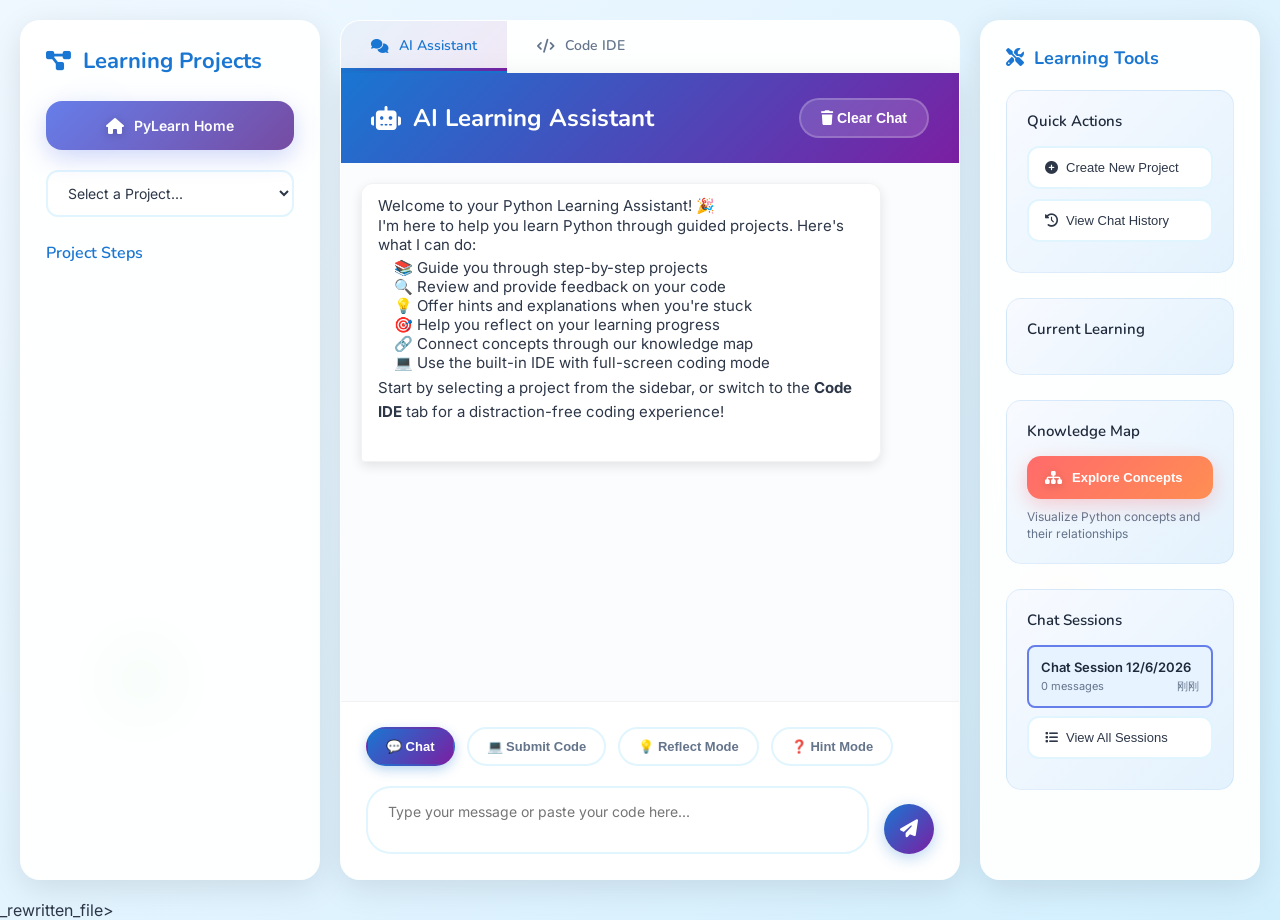
==== learning_chatbot.html @ e9aad1b3 "first commit" ====
<!DOCTYPE html>
<html lang="en">
<head>
    <meta charset="UTF-8">
    <meta name="viewport" content="width=device-width, initial-scale=1.0">
    <title>Python Learning Chatbot - PyLearn</title>
    <link rel="icon" type="image/svg+xml" href="favicon.svg">
    <link rel="alternate icon" href="favicon.ico">
    <link href="https://fonts.googleapis.com/css2?family=Inter:wght@300;400;500;600;700;800&family=Nunito:wght@400;500;600;700;800&display=swap" rel="stylesheet">
    <link rel="stylesheet" href="https://cdnjs.cloudflare.com/ajax/libs/font-awesome/6.4.0/css/all.min.css">
    <style>
        * {
            margin: 0;
            padding: 0;
            box-sizing: border-box;
        }

        body {
            font-family: 'Inter', -apple-system, BlinkMacSystemFont, sans-serif;
            background: linear-gradient(135deg, #f0f8ff 0%, #b3e5fc 50%, #e1f5fe 100%);
            background-size: 400% 400%;
            animation: gradientShift 20s ease infinite;
            min-height: 100vh;
            color: #2d3748;
            overflow-x: hidden;
        }

        @keyframes gradientShift {
            0%, 100% { background-position: 0% 50%; }
            50% { background-position: 100% 50%; }
        }

        /* Animated Background Elements */
        .floating-elements {
            position: fixed;
            top: 0;
            left: 0;
            width: 100%;
            height: 100%;
            z-index: -1;
            pointer-events: none;
        }

        .floating-shape {
            position: absolute;
            border-radius: 50%;
            animation: float 15s ease-in-out infinite;
            opacity: 0.6;
        }

        .floating-shape:nth-child(1) {
            width: 60px;
            height: 60px;
            background: linear-gradient(135deg, #1976d2, #42a5f5);
            top: 10%;
            left: 5%;
            animation-delay: 0s;
        }

        .floating-shape:nth-child(2) {
            width: 40px;
            height: 40px;
            background: linear-gradient(135deg, #7b1fa2, #ba68c8);
            top: 20%;
            right: 10%;
            animation-delay: 2s;
        }

        .floating-shape:nth-child(3) {
            width: 80px;
            height: 80px;
            background: linear-gradient(135deg, #00c853, #66bb6a);
            bottom: 20%;
            left: 8%;
            animation-delay: 4s;
        }

        .floating-shape:nth-child(4) {
            width: 50px;
            height: 50px;
            background: linear-gradient(135deg, #ff6f00, #ffab40);
            bottom: 30%;
            right: 15%;
            animation-delay: 6s;
        }

        @keyframes float {
            0%, 100% { 
                transform: translateY(0px) rotate(0deg) scale(1);
                opacity: 0.6;
            }
            33% { 
                transform: translateY(-15px) rotate(120deg) scale(1.1);
                opacity: 0.8;
            }
            66% { 
                transform: translateY(10px) rotate(240deg) scale(0.9);
                opacity: 0.4;
            }
        }

        .app-container {
            display: flex;
            height: 100vh;
            max-width: 1400px;
            margin: 0 auto;
            gap: 20px;
            padding: 20px;
            position: relative;
            z-index: 1;
        }

        /* Reduce padding in IDE mode for more space */
        .app-container.ide-mode {
            padding: 10px;
            gap: 0;
        }

        /* Sidebar for project navigation */
        .sidebar {
            width: 300px;
            background: rgba(255, 255, 255, 0.95);
            backdrop-filter: blur(20px);
            border-radius: 20px;
            padding: 25px;
            box-shadow: 0 8px 32px rgba(0, 0, 0, 0.1);
            border: 1px solid rgba(255, 255, 255, 0.2);
            overflow-y: auto;
            transition: all 0.4s ease;
        }

        /* Hide sidebar in IDE mode */
        .app-container.ide-mode .sidebar {
            width: 0;
            padding: 0;
            margin: 0;
            opacity: 0;
            pointer-events: none;
            transform: translateX(-100%);
        }

        .sidebar h2 {
            color: #1976d2;
            margin-bottom: 25px;
            font-size: 22px;
            font-weight: 700;
            font-family: 'Nunito', sans-serif;
            display: flex;
            align-items: center;
            gap: 12px;
        }

        .project-selector {
            margin-bottom: 25px;
        }

        .project-selector select {
            width: 100%;
            padding: 12px 16px;
            border: 2px solid #e1f5fe;
            border-radius: 12px;
            font-size: 14px;
            background: white;
            color: #2d3748;
            font-family: inherit;
            transition: all 0.3s ease;
        }

        .project-selector select:focus {
            outline: none;
            border-color: #1976d2;
            box-shadow: 0 0 0 3px rgba(25, 118, 210, 0.1);
        }

        .project-info {
            background: linear-gradient(135deg, #f8faff, #e3f2fd);
            padding: 20px;
            border-radius: 15px;
            margin-bottom: 25px;
            border: 1px solid rgba(25, 118, 210, 0.1);
        }

        .project-info h3 {
            color: #1e293b;
            margin-bottom: 12px;
            font-weight: 600;
            font-family: 'Nunito', sans-serif;
        }

        .project-info p {
            font-size: 14px;
            color: #64748b;
            line-height: 1.5;
        }

        .steps-container {
            margin-top: 25px;
        }

        .steps-container h4 {
            color: #1976d2;
            margin-bottom: 15px;
            font-weight: 600;
            font-family: 'Nunito', sans-serif;
        }

        .step-item {
            display: flex;
            align-items: center;
            padding: 15px;
            margin-bottom: 10px;
            background: white;
            border-radius: 12px;
            cursor: pointer;
            transition: all 0.3s ease;
            border-left: 4px solid transparent;
            border: 1px solid rgba(0, 0, 0, 0.05);
        }

        .step-item:hover {
            background: #f8faff;
            transform: translateX(5px);
            box-shadow: 0 4px 12px rgba(0, 0, 0, 0.1);
        }

        .step-item.active {
            background: linear-gradient(135deg, #e3f2fd, #f3e5f5);
            border-left-color: #1976d2;
            box-shadow: 0 4px 12px rgba(25, 118, 210, 0.2);
        }

        .step-item.completed {
            background: linear-gradient(135deg, #e8f5e8, #f1f8e9);
            border-left-color: #00c853;
            box-shadow: 0 4px 12px rgba(0, 200, 83, 0.2);
        }

        .step-number {
            width: 32px;
            height: 32px;
            border-radius: 50%;
            background: #e9ecef;
            display: flex;
            align-items: center;
            justify-content: center;
            font-weight: 600;
            font-size: 14px;
            margin-right: 15px;
            transition: all 0.3s ease;
        }

        .step-item.active .step-number {
            background: linear-gradient(135deg, #1976d2, #7b1fa2);
            color: white;
        }

        .step-item.completed .step-number {
            background: linear-gradient(135deg, #00c853, #4caf50);
            color: white;
        }

        .step-content {
            flex: 1;
        }

        .step-title {
            font-weight: 600;
            font-size: 14px;
            margin-bottom: 4px;
            color: #1e293b;
        }

        .step-concepts {
            font-size: 12px;
            color: #64748b;
        }

        .step-completion {
            display: flex;
            align-items: center;
            margin-left: 10px;
        }

        .completion-btn {
            width: 28px;
            height: 28px;
            border: none;
            background: none;
            cursor: pointer;
            border-radius: 50%;
            display: flex;
            align-items: center;
            justify-content: center;
            transition: all 0.3s ease;
            font-size: 16px;
            color: #cbd5e1;
            opacity: 0.7;
        }

        .completion-btn:hover {
            background: rgba(0, 0, 0, 0.05);
            transform: scale(1.1);
            opacity: 1;
        }

        .completion-btn.completed {
            color: #00c853;
            opacity: 1;
        }

        .completion-btn.completed:hover {
            background: rgba(0, 200, 83, 0.1);
            color: #00a845;
        }

        /* Show completion button only on hover or when completed */
        .step-item .completion-btn {
            opacity: 0.3;
            transform: scale(0.9);
        }

        .step-item:hover .completion-btn,
        .step-item .completion-btn.completed {
            opacity: 1;
            transform: scale(1);
        }

        /* Update step-item hover to not move the completion button */
        .step-item:hover .step-completion {
            transform: translateX(-5px);
        }

        /* Main chat area */
        .chat-container {
            flex: 1;
            display: flex;
            flex-direction: column;
            background: rgba(255, 255, 255, 0.95);
            backdrop-filter: blur(20px);
            border-radius: 20px;
            box-shadow: 0 8px 32px rgba(0, 0, 0, 0.1);
            border: 1px solid rgba(255, 255, 255, 0.2);
            overflow: hidden;
        }

        .chat-header {
            background: linear-gradient(135deg, #1976d2, #7b1fa2);
            color: white;
            padding: 25px 30px;
            display: flex;
            align-items: center;
            justify-content: space-between;
        }

        .chat-header h1 {
            font-size: 24px;
            font-weight: 700;
            font-family: 'Nunito', sans-serif;
            display: flex;
            align-items: center;
            gap: 12px;
        }

        .chat-header .home-link {
            color: white;
            text-decoration: none;
            padding: 10px 20px;
            background: rgba(255, 255, 255, 0.15);
            border-radius: 25px;
            transition: all 0.3s ease;
            display: flex;
            align-items: center;
            gap: 8px;
            font-weight: 600;
            border: 2px solid rgba(255, 255, 255, 0.2);
        }

        .chat-header .home-link:hover {
            background: rgba(255, 255, 255, 0.25);
            transform: translateY(-2px);
            box-shadow: 0 4px 12px rgba(0, 0, 0, 0.2);
        }

        .action-buttons {
            display: flex;
            gap: 12px;
        }

        .action-btn {
            background: rgba(255, 255, 255, 0.15);
            border: 2px solid rgba(255, 255, 255, 0.2);
            color: white;
            padding: 10px 20px;
            border-radius: 25px;
            cursor: pointer;
            font-size: 14px;
            font-weight: 600;
            transition: all 0.3s ease;
        }

        .action-btn:hover {
            background: rgba(255, 255, 255, 0.25);
            transform: translateY(-2px);
            box-shadow: 0 4px 12px rgba(0, 0, 0, 0.2);
        }

        .chat-messages {
            flex: 1;
            overflow-y: auto;
            padding: 20px;  /* 增加容器内边距 */
            display: flex;
            flex-direction: column;
            gap: 12px;  /* 增加消息间距 */
            background: rgba(248, 250, 252, 0.5);
        }

        .message {
            max-width: 90%;
            padding: 12px 16px;  /* 减少内边距 */
            border-radius: 12px;
            line-height: 1.4;  /* 减少行高 */
            font-size: 15px;  /* 保持字体大小 */
            backdrop-filter: blur(10px);
            margin-bottom: 6px;  /* 减少消息间距 */
        }

        .message.user {
            background: linear-gradient(135deg, #1976d2, #7b1fa2);
            color: white;
            align-self: flex-end;
            border-bottom-right-radius: 4px;
            box-shadow: 0 4px 12px rgba(25, 118, 210, 0.2);  /* 增加阴影 */
        }

        .message.bot {
            background: rgba(255, 255, 255, 0.95);
            color: #2d3748;
            border: 1px solid rgba(0, 0, 0, 0.05);
            align-self: flex-start;
            border-bottom-left-radius: 4px;
            box-shadow: 0 4px 12px rgba(0, 0, 0, 0.1);  /* 增加阴影 */
        }

        /* Code IDE中的AI Chat消息保持橙色 */
        #aiChatPanel .message.bot {
            color: #ff7043;
        }

        .message-content {
            margin-bottom: 6px;  /* 减少与按钮的间距 */
            line-height: 1.4;  /* 减少行高 */
            white-space: normal;  /* 改为normal，避免保留多余空格 */
            word-break: break-word;
            font-size: 15px;  /* 保持字体大小 */
        }

        /* 特别优化列表样式 */
        .message-content ul,
        .message-content ol {
            margin: 2px 0;  /* 进一步减少外边距 */
            padding-left: 16px;
            line-height: 1.2;  /* 进一步减少行高 */
        }

        .message-content li {
            margin: 1px 0;  /* 进一步减少列表项间距 */
            padding: 0;
            line-height: 1.2;  /* 进一步减少行高 */
            display: block;
        }

        /* 欢迎消息特别优化 */
        .message.bot:first-child .message-content {
            line-height: 1.3;  /* 减少行高 */
        }

        .message.bot:first-child .message-content ul {
            margin: 2px 0;
            padding-left: 16px;
            line-height: 1.2;
        }

        .message.bot:first-child .message-content li {
            margin: 1px 0;
            padding: 0;
            line-height: 1.2;  /* 进一步减少行高 */
            display: block;
        }

        /* 段落样式优化 */
        .message-content p {
            margin: 2px 0;  /* 进一步减少段落间距 */
            padding: 0;
            line-height: 1.3;  /* 减少行高 */
            display: block;
        }

        /* 标题样式优化 */
        .message-content h1,
        .message-content h2,
        .message-content h3,
        .message-content h4,
        .message-content h5,
        .message-content h6 {
            margin: 12px 0 6px 0;  /* 增加标题间距 */
            padding: 0;
            line-height: 1.4;  /* 增加行高 */
            display: block;
            font-weight: 600;
            color: #1e293b;
        }

        /* 移除标题和段落之间的间距 */
        .message-content h1 + p,
        .message-content h2 + p,
        .message-content h3 + p,
        .message-content h4 + p,
        .message-content h5 + p,
        .message-content h6 + p {
            margin-top: 4px;  /* 保留一些间距 */
        }

        /* 确保所有文本元素有适当间距 */
        .message-content * {
            line-height: 1.6;  /* 统一增加行高 */
        }

        /* 优化代码块样式 */
        .code-block {
            margin: 12px 0;  /* 增加代码块间距 */
            padding: 12px;  /* 增加内边距 */
            line-height: 1.5;  /* 增加行高 */
            background: #2d3748;
            border-radius: 8px;
        }

        .code-block pre {
            margin: 0;
            line-height: 1.5;  /* 增加行高 */
            font-size: 14px;  /* 增大代码字体 */
        }

        /* 优化内联代码样式 */
        code:not(pre code) {
            padding: 3px 6px;  /* 增加内联代码内边距 */
            margin: 0;
            font-size: 14px;  /* 增大内联代码字体大小 */
            line-height: 1.6;  /* 增加行高 */
            background: #4a5568;
            color: #e2e8f0;
            border-radius: 4px;
        }

        /* 优化引用样式 */
        .message-content blockquote {
            margin: 12px 0;  /* 增加引用间距 */
            padding: 8px 12px;  /* 增加引用内边距 */
            border-left: 3px solid #e9ecef;
            line-height: 1.6;  /* 增加行高 */
            background: rgba(248, 250, 252, 0.5);
            border-radius: 4px;
        }

        /* 优化表格样式 */
        .message-content table {
            margin: 12px 0;  /* 增加表格间距 */
            line-height: 1.6;  /* 增加行高 */
            border-collapse: collapse;
            width: 100%;
            font-size: 14px;
        }

        .message-content th,
        .message-content td {
            padding: 8px 12px;  /* 增加单元格内边距 */
            line-height: 1.6;  /* 增加行高 */
            border: 1px solid #e9ecef;
            text-align: left;
        }

        /* 优化分隔线样式 */
        .message-content hr {
            margin: 16px 0;  /* 增加分隔线间距 */
            border: 0;
            border-top: 1px solid #e9ecef;
        }

        /* 优化强调文本样式 */
        .message-content strong,
        .message-content em {
            line-height: 1.6;  /* 增加行高 */
        }

        /* 优化文本行之间的间距 */
        .message-content br {
            line-height: 1.2;  /* 增加换行符的高度 */
        }

        /* 优化所有内联元素 */
        .message-content span,
        .message-content a,
        .message-content code {
            line-height: 1.6;  /* 统一行高 */
        }

        /* 优化数字和项目符号列表 */
        .message-content ul li::marker,
        .message-content ol li::marker {
            line-height: 1.6;
        }

        /* 确保嵌套元素也有适当间距 */
        .message-content div,
        .message-content section,
        .message-content article {
            line-height: 1.6;
        }

        .message-actions {
            display: flex;
            gap: 8px;  /* 增加按钮间距 */
            margin-top: 8px;  /* 增加与内容的间距 */
            flex-wrap: wrap;
        }

        .msg-action-btn {
            background: rgba(248, 250, 252, 0.8);
            border: 1px solid rgba(0, 0, 0, 0.1);
            color: #64748b;
            padding: 6px 12px;  /* 增加按钮内边距 */
            border-radius: 16px;
            font-size: 12px;  /* 稍微增大按钮字体 */
            cursor: pointer;
            transition: all 0.2s ease;
            font-weight: 500;
            display: flex;
            align-items: center;
            gap: 6px;  /* 增加图标和文字间距 */
        }

        .get-details-btn {
            background: linear-gradient(135deg, #00c853, #4caf50);
            color: white;
            border: none;
        }

        .get-details-btn:hover {
            background: linear-gradient(135deg, #00a847, #43a047);
            color: white;
            border-color: transparent;
        }

        .get-details-btn:disabled {
            opacity: 0.6;
            cursor: not-allowed;
        }

        /* Chat input area */
        .chat-input-container {
            padding: 25px;
            border-top: 1px solid rgba(0, 0, 0, 0.05);
            background: rgba(255, 255, 255, 0.8);
            backdrop-filter: blur(20px);
        }

        .input-modes {
            display: flex;
            gap: 12px;
            margin-bottom: 20px;
            flex-wrap: wrap;
        }

        .mode-btn {
            padding: 10px 18px;
            border: 2px solid #e1f5fe;
            background: white;
            border-radius: 25px;
            font-size: 13px;
            font-weight: 600;
            cursor: pointer;
            transition: all 0.3s ease;
            color: #64748b;
        }

        .mode-btn.active {
            background: linear-gradient(135deg, #1976d2, #7b1fa2);
            color: white;
            border-color: transparent;
            box-shadow: 0 4px 12px rgba(25, 118, 210, 0.3);
        }

        .mode-btn:hover:not(.active) {
            background: #f8faff;
            border-color: #1976d2;
            color: #1976d2;
        }

        .chat-input-wrapper {
            display: flex;
            gap: 15px;
            align-items: flex-end;
        }

        .chat-input {
            flex: 1;
            min-height: 50px;
            max-height: 120px;
            padding: 15px 20px;
            border: 2px solid #e1f5fe;
            border-radius: 25px;
            resize: none;
            font-size: 14px;
            font-family: inherit;
            outline: none;
            transition: all 0.3s ease;
            background: white;
            color: #2d3748;
        }

        .chat-input:focus {
            border-color: #1976d2;
            box-shadow: 0 0 0 3px rgba(25, 118, 210, 0.1);
        }

        .send-btn {
            width: 50px;
            height: 50px;
            border-radius: 50%;
            background: linear-gradient(135deg, #1976d2, #7b1fa2);
            color: white;
            border: none;
            cursor: pointer;
            display: flex;
            align-items: center;
            justify-content: center;
            font-size: 18px;
            transition: all 0.3s ease;
            box-shadow: 0 4px 15px rgba(25, 118, 210, 0.3);
        }

        .send-btn:hover {
            transform: scale(1.1);
            box-shadow: 0 6px 20px rgba(25, 118, 210, 0.4);
        }

        .send-btn:disabled {
            opacity: 0.5;
            cursor: not-allowed;
            transform: none;
        }

        /* Learning tools panel */
        .tools-panel {
            width: 280px;
            background: rgba(255, 255, 255, 0.95);
            backdrop-filter: blur(20px);
            border-radius: 20px;
            padding: 25px;
            box-shadow: 0 8px 32px rgba(0, 0, 0, 0.1);
            border: 1px solid rgba(255, 255, 255, 0.2);
            overflow-y: auto;
            transition: all 0.4s ease;
        }

        /* Hide tools panel in IDE mode */
        .app-container.ide-mode .tools-panel {
            width: 0;
            padding: 0;
            margin: 0;
            opacity: 0;
            pointer-events: none;
            transform: translateX(100%);
        }

        .tools-panel h3 {
            color: #1976d2;
            margin-bottom: 20px;
            font-size: 18px;
            font-weight: 700;
            font-family: 'Nunito', sans-serif;
            display: flex;
            align-items: center;
            gap: 10px;
        }

        .tool-section {
            margin-bottom: 25px;
            padding: 20px;
            background: linear-gradient(135deg, #f8faff, #e3f2fd);
            border-radius: 15px;
            border: 1px solid rgba(25, 118, 210, 0.1);
        }

        .tool-section h4 {
            font-size: 15px;
            margin-bottom: 15px;
            color: #1e293b;
            font-weight: 600;
            font-family: 'Nunito', sans-serif;
        }

        .tool-btn {
            width: 100%;
            padding: 12px 16px;
            background: white;
            border: 2px solid #e1f5fe;
            border-radius: 12px;
            font-size: 13px;
            font-weight: 500;
            cursor: pointer;
            margin-bottom: 10px;
            transition: all 0.3s ease;
            color: #2d3748;
            display: flex;
            align-items: center;
            gap: 8px;
        }

        .tool-btn:hover {
            background: #f8faff;
            border-color: #1976d2;
            color: #1976d2;
            transform: translateY(-2px);
            box-shadow: 0 4px 12px rgba(25, 118, 210, 0.2);
        }

        /* Special styled buttons */
        .pylearn-home-btn {
            width: 100%;
            padding: 16px 20px;
            background: linear-gradient(135deg, #667eea 0%, #764ba2 100%);
            border: none;
            border-radius: 16px;
            font-size: 14px;
            font-weight: 600;
            cursor: pointer;
            margin-bottom: 15px;
            transition: all 0.4s ease;
            color: white;
            display: flex;
            align-items: center;
            justify-content: center;
            gap: 10px;
            text-decoration: none;
            position: relative;
            overflow: hidden;
            box-shadow: 0 8px 25px rgba(102, 126, 234, 0.3);
        }

        .pylearn-home-btn::before {
            content: '';
            position: absolute;
            top: 0;
            left: -100%;
            width: 100%;
            height: 100%;
            background: linear-gradient(90deg, transparent, rgba(255, 255, 255, 0.3), transparent);
            transition: left 0.6s ease;
        }

        .pylearn-home-btn:hover::before {
            left: 100%;
        }

        .pylearn-home-btn:hover {
            background: linear-gradient(135deg, #764ba2 0%, #667eea 100%);
            transform: translateY(-3px) scale(1.02);
            box-shadow: 0 12px 35px rgba(102, 126, 234, 0.4);
        }

        .pylearn-home-btn i {
            font-size: 16px;
            filter: drop-shadow(0 2px 4px rgba(0, 0, 0, 0.2));
        }

        .explore-concepts-btn {
            width: 100%;
            padding: 14px 18px;
            background: linear-gradient(135deg, #ff6b6b 0%, #ff8e53 100%);
            border: none;
            border-radius: 14px;
            font-size: 13px;
            font-weight: 600;
            cursor: pointer;
            margin-bottom: 10px;
            transition: all 0.4s ease;
            color: white;
            display: flex;
            align-items: center;
            gap: 10px;
            position: relative;
            overflow: hidden;
            box-shadow: 0 6px 20px rgba(255, 107, 107, 0.3);
        }

        .explore-concepts-btn::after {
            content: '';
            position: absolute;
            top: 50%;
            left: 50%;
            width: 0;
            height: 0;
            background: rgba(255, 255, 255, 0.2);
            border-radius: 50%;
            transform: translate(-50%, -50%);
            transition: all 0.5s ease;
        }

        .explore-concepts-btn:hover::after {
            width: 300px;
            height: 300px;
        }

        .explore-concepts-btn:hover {
            background: linear-gradient(135deg, #ff8e53 0%, #ff6b6b 100%);
            transform: translateY(-2px) scale(1.05);
            box-shadow: 0 10px 30px rgba(255, 107, 107, 0.4);
        }

        .explore-concepts-btn i {
            font-size: 15px;
            filter: drop-shadow(0 2px 4px rgba(0, 0, 0, 0.2));
            z-index: 1;
            position: relative;
        }

        .explore-concepts-btn span {
            z-index: 1;
            position: relative;
        }

        .concept-tags {
            display: flex;
            flex-wrap: wrap;
            gap: 8px;
            margin-top: 12px;
        }

        .concept-tag {
            background: linear-gradient(135deg, #e3f2fd, #f3e5f5);
            color: #1976d2;
            padding: 6px 12px;
            border-radius: 20px;
            font-size: 11px;
            font-weight: 500;
            cursor: default;
            border: 1px solid rgba(25, 118, 210, 0.2);
        }

        /* Loading states */
        .loading {
            display: flex;
            align-items: center;
            gap: 10px;
            color: #64748b;
            font-style: italic;
        }

        .loading::after {
            content: '';
            width: 20px;
            height: 20px;
            border: 2px solid #e3f2fd;
            border-top: 2px solid #1976d2;
            border-radius: 50%;
            animation: spin 1s linear infinite;
        }

        @keyframes spin {
            0% { transform: rotate(0deg); }
            100% { transform: rotate(360deg); }
        }

        /* Responsive design */
        @media (max-width: 768px) {
            .app-container {
                flex-direction: column;
                padding: 15px;
                height: auto;
                min-height: 100vh;
            }
            
            .sidebar,
            .tools-panel {
                width: 100%;
                order: 2;
                max-height: 300px;
            }
            
            /* Hide sidebar and tools panel in IDE mode on mobile too */
            .app-container.ide-mode .sidebar,
            .app-container.ide-mode .tools-panel {
                display: none;
            }
            
            .chat-container {
                order: 1;
                height: 60vh;
                min-height: 500px;
            }

            .chat-header {
                padding: 20px;
            }

            .chat-header h1 {
                font-size: 20px;
            }

            .floating-shape {
                opacity: 0.3;
            }
        }

        /* Custom scrollbar */
        ::-webkit-scrollbar {
            width: 8px;
        }

        ::-webkit-scrollbar-track {
            background: rgba(241, 245, 249, 0.8);
            border-radius: 4px;
        }

        ::-webkit-scrollbar-thumb {
            background: linear-gradient(135deg, #cbd5e1, #94a3b8);
            border-radius: 4px;
        }

        ::-webkit-scrollbar-thumb:hover {
            background: linear-gradient(135deg, #94a3b8, #64748b);
        }

        /* Non-clickable link styling */
        .non-clickable-link {
            color: #6c757d;
            font-style: italic;
            text-decoration: none;
            cursor: default;
            background-color: rgba(108, 117, 125, 0.1);
            padding: 1px 3px;
            border-radius: 3px;
            border: 1px solid rgba(108, 117, 125, 0.2);
        }

        /* Modal Styles */
        .modal {
            position: fixed;
            z-index: 1000;
            left: 0;
            top: 0;
            width: 100%;
            height: 100%;
            background-color: rgba(0, 0, 0, 0.6);
            backdrop-filter: blur(8px);
        }

        .modal-content {
            background-color: #fff;
            margin: 5% auto;
            padding: 0;
            border-radius: 20px;
            width: 90%;
            max-width: 600px;
            max-height: 80vh;
            overflow-y: auto;
            box-shadow: 0 20px 60px rgba(0, 0, 0, 0.3);
            animation: modalSlideIn 0.4s ease-out;
            border: 1px solid rgba(255, 255, 255, 0.2);
        }

        @keyframes modalSlideIn {
            from {
                opacity: 0;
                transform: translateY(-60px) scale(0.95);
            }
            to {
                opacity: 1;
                transform: translateY(0) scale(1);
            }
        }

        .modal-header {
            background: linear-gradient(135deg, #1976d2 0%, #7b1fa2 100%);
            color: white;
            padding: 25px 30px;
            border-radius: 20px 20px 0 0;
            display: flex;
            justify-content: space-between;
            align-items: center;
        }

        .modal-header h2 {
            margin: 0;
            font-size: 1.5em;
            font-weight: 700;
            font-family: 'Nunito', sans-serif;
        }

        .close {
            color: white;
            font-size: 32px;
            font-weight: bold;
            cursor: pointer;
            opacity: 0.8;
            transition: all 0.3s ease;
            width: 40px;
            height: 40px;
            display: flex;
            align-items: center;
            justify-content: center;
            border-radius: 50%;
            background: rgba(255, 255, 255, 0.1);
        }

        .close:hover {
            opacity: 1;
            background: rgba(255, 255, 255, 0.2);
            transform: scale(1.1);
        }

        .modal-body {
            padding: 30px;
            background: rgba(248, 250, 252, 0.5);
        }

        .form-group {
            margin-bottom: 25px;
        }

        .form-group label {
            display: block;
            margin-bottom: 10px;
            font-weight: 600;
            color: #1e293b;
            font-size: 15px;
            font-family: 'Nunito', sans-serif;
        }

        .form-group input,
        .form-group textarea {
            width: 100%;
            padding: 15px 20px;
            border: 2px solid #e1f5fe;
            border-radius: 12px;
            font-size: 14px;
            transition: all 0.3s ease;
            box-sizing: border-box;
            font-family: inherit;
            background: white;
            color: #2d3748;
        }

        .form-group input:focus,
        .form-group textarea:focus {
            outline: none;
            border-color: #1976d2;
            box-shadow: 0 0 0 3px rgba(25, 118, 210, 0.1);
            background: #fbfcfd;
        }

        .form-group textarea {
            resize: vertical;
            min-height: 100px;
        }

        .modal-footer {
            padding: 25px 30px;
            border-top: 1px solid rgba(0, 0, 0, 0.05);
            display: flex;
            justify-content: flex-end;
            gap: 15px;
            border-radius: 0 0 20px 20px;
            background: white;
        }

        .btn-cancel,
        .btn-create {
            padding: 12px 28px;
            border: none;
            border-radius: 25px;
            cursor: pointer;
            font-size: 14px;
            font-weight: 600;
            font-family: 'Nunito', sans-serif;
            transition: all 0.3s ease;
            display: flex;
            align-items: center;
            gap: 8px;
        }

        .btn-cancel {
            background: #64748b;
            color: white;
            border: 2px solid transparent;
        }

        .btn-cancel:hover {
            background: #475569;
            transform: translateY(-2px);
            box-shadow: 0 4px 12px rgba(100, 116, 139, 0.4);
        }

        .btn-create {
            background: linear-gradient(135deg, #1976d2, #7b1fa2);
            color: white;
            border: 2px solid transparent;
            box-shadow: 0 4px 15px rgba(25, 118, 210, 0.3);
        }

        .btn-create:hover {
            transform: translateY(-2px);
            box-shadow: 0 6px 20px rgba(25, 118, 210, 0.4);
        }

        .btn-create:disabled {
            background: #94a3b8;
            cursor: not-allowed;
            transform: none;
            box-shadow: none;
        }
        
        /* Chat History Styles */
        .history-tabs {
            display: flex;
            border-bottom: 2px solid rgba(0, 0, 0, 0.05);
            background: white;
        }

        .history-tab {
            padding: 15px 25px;
            background: none;
            border: none;
            border-bottom: 3px solid transparent;
            cursor: pointer;
            font-size: 14px;
            font-weight: 600;
            color: #64748b;
            transition: all 0.3s ease;
            display: flex;
            align-items: center;
            gap: 10px;
            font-family: 'Nunito', sans-serif;
        }

        .history-tab:hover {
            color: #1976d2;
            background: #f8faff;
        }

        .history-tab.active {
            color: #1976d2;
            border-bottom-color: #1976d2;
            background: #f8faff;
        }

        .history-timeline {
            max-height: 400px;
            overflow-y: auto;
            padding: 15px;
            background: rgba(248, 250, 252, 0.5);
        }

        .history-message {
            margin-bottom: 20px;
            padding: 15px;
            border-radius: 12px;
            border-left: 4px solid #e9ecef;
            background: white;
            transition: all 0.3s ease;
            box-shadow: 0 2px 8px rgba(0, 0, 0, 0.05);
        }

        .history-message:hover {
            background: #f8faff;
            transform: translateX(5px);
            box-shadow: 0 4px 12px rgba(0, 0, 0, 0.1);
        }

        .history-message.user-message {
            border-left-color: #1976d2;
            background: linear-gradient(135deg, rgba(25, 118, 210, 0.05), rgba(123, 31, 162, 0.05));
        }

        .history-message.bot-message {
            border-left-color: #00c853;
            background: rgba(0, 200, 83, 0.05);
        }

        .history-message-header {
            display: flex;
            justify-content: space-between;
            align-items: center;
            margin-bottom: 10px;
            font-size: 13px;
            color: #64748b;
            font-weight: 500;
        }

        .history-message-content {
            font-size: 14px;
            line-height: 1.5;
            color: #2d3748;
            white-space: pre-wrap;
            max-height: 100px;
            overflow: hidden;
        }

        .history-message-content.expanded {
            max-height: none;
        }

        .message-expand-btn {
            background: none;
            border: none;
            color: #1976d2;
            cursor: pointer;
            font-size: 13px;
            font-weight: 500;
            margin-top: 8px;
            padding: 4px 0;
        }

        .message-expand-btn:hover {
            color: #7b1fa2;
            text-decoration: underline;
        }

        .history-message-actions {
            display: flex;
            gap: 10px;
            margin-top: 12px;
        }

        .history-action-btn {
            background: white;
            border: 2px solid #e1f5fe;
            color: #64748b;
            padding: 6px 12px;
            border-radius: 20px;
            font-size: 12px;
            font-weight: 500;
            cursor: pointer;
            transition: all 0.3s ease;
        }

        .history-action-btn:hover {
            background: #f8faff;
            border-color: #1976d2;
            color: #1976d2;
        }

        .session-item {
            padding: 20px;
            border: 2px solid rgba(0, 0, 0, 0.05);
            border-radius: 15px;
            margin-bottom: 15px;
            background: white;
            cursor: pointer;
            transition: all 0.3s ease;
        }

        .session-item:hover {
            background: #f8faff;
            border-color: #1976d2;
            transform: translateY(-3px);
            box-shadow: 0 8px 25px rgba(0, 0, 0, 0.1);
        }

        .session-header {
            display: flex;
            justify-content: space-between;
            align-items: center;
            margin-bottom: 12px;
        }

        .session-title {
            font-weight: 600;
            color: #1e293b;
            font-size: 16px;
            font-family: 'Nunito', sans-serif;
        }

        .session-date {
            font-size: 13px;
            color: #64748b;
            font-weight: 500;
        }

        .session-stats {
            display: flex;
            gap: 20px;
            font-size: 13px;
            color: #64748b;
            margin-bottom: 8px;
        }

        .session-stats span {
            display: flex;
            align-items: center;
            gap: 5px;
        }

        .session-preview {
            margin-top: 12px;
            font-size: 14px;
            color: #64748b;
            font-style: italic;
            max-height: 40px;
            overflow: hidden;
            line-height: 1.4;
        }

        .recent-sessions {
            max-height: 200px;
            overflow-y: auto;
        }

        .recent-session-item {
            padding: 12px;
            border-radius: 8px;
            margin-bottom: 8px;
            background: white;
            border: 2px solid rgba(0, 0, 0, 0.05);
            cursor: pointer;
            transition: all 0.3s ease;
        }

        .recent-session-item:hover {
            background: #f8faff;
            border-color: #1976d2;
        }

        .recent-session-title {
            font-size: 13px;
            font-weight: 600;
            color: #1e293b;
            margin-bottom: 4px;
        }

        .recent-session-info {
            font-size: 11px;
            color: #64748b;
            display: flex;
            justify-content: space-between;
        }

        .search-highlight {
            background: linear-gradient(135deg, #ffd54f, #ffeb3b);
            padding: 2px 4px;
            border-radius: 3px;
            font-weight: 600;
        }

        /* Analytics styles */
        .analytics-content {
            font-size: 14px;
            background: rgba(248, 250, 252, 0.5);
            padding: 15px;
            border-radius: 12px;
        }

        .progress-item {
            display: flex;
            justify-content: space-between;
            align-items: center;
            padding: 12px 0;
            border-bottom: 1px solid rgba(0, 0, 0, 0.05);
        }

        .progress-item:last-child {
            border-bottom: none;
        }

        .progress-bar {
            width: 100px;
            height: 10px;
            background: #e9ecef;
            border-radius: 5px;
            overflow: hidden;
        }

        .progress-bar-fill {
            height: 100%;
            background: linear-gradient(135deg, #1976d2, #7b1fa2);
            transition: width 0.3s ease;
            border-radius: 5px;
        }

        /* History controls */
        .history-controls {
            padding: 20px;
            background: white;
            border-bottom: 1px solid rgba(0, 0, 0, 0.05);
        }

        .history-controls button {
            padding: 10px 20px;
            border: none;
            border-radius: 25px;
            cursor: pointer;
            font-size: 13px;
            font-weight: 600;
            transition: all 0.3s ease;
            display: flex;
            align-items: center;
            gap: 8px;
        }

        .history-controls button:first-child {
            background: linear-gradient(135deg, #00c853, #4caf50);
            color: white;
        }

        .history-controls button:first-child:hover {
            transform: translateY(-2px);
            box-shadow: 0 4px 12px rgba(0, 200, 83, 0.4);
        }

        .history-controls button:last-child {
            background: linear-gradient(135deg, #f44336, #e53935);
            color: white;
        }

        .history-controls button:last-child:hover {
            transform: translateY(-2px);
            box-shadow: 0 4px 12px rgba(244, 67, 54, 0.4);
        }

        .history-stats {
            display: flex;
            gap: 20px;
            margin-bottom: 20px;
            padding: 15px;
            background: #f8f9fa;
            border-radius: 8px;
        }

        .stat-item {
            text-align: center;
            flex: 1;
        }

        .stat-item strong {
            display: block;
            font-size: 24px;
            color: #2d3748;
            margin-bottom: 5px;
        }

        .stat-item span {
            font-size: 13px;
            color: #64748b;
            font-weight: 500;
        }

        /* 标签页样式 */
        .history-tabs {
            display: flex;
            border-bottom: 2px solid #e2e8f0;
            margin-bottom: 20px;
        }

        .tab-btn {
            padding: 12px 20px;
            background: none;
            border: none;
            cursor: pointer;
            font-weight: 500;
            color: #64748b;
            transition: all 0.3s ease;
            border-bottom: 3px solid transparent;
            display: flex;
            align-items: center;
            gap: 8px;
        }

        .tab-btn:hover {
            color: #1976d2;
            background: rgba(25, 118, 210, 0.05);
        }

        .tab-btn.active {
            color: #1976d2;
            border-bottom-color: #1976d2;
            background: rgba(25, 118, 210, 0.1);
        }

        .tab-content {
            animation: fadeIn 0.3s ease;
        }

        @keyframes fadeIn {
            from { opacity: 0; transform: translateY(10px); }
            to { opacity: 1; transform: translateY(0); }
        }

        /* 隐私设置开关样式 */
        .privacy-switch {
            position: relative;
            display: inline-block;
            width: 50px;
            height: 26px;
        }

        .privacy-switch input {
            opacity: 0;
            width: 0;
            height: 0;
        }

        .privacy-switch .slider {
            position: absolute;
            cursor: pointer;
            top: 0;
            left: 0;
            right: 0;
            bottom: 0;
            background-color: #ccc;
            transition: 0.3s;
            border-radius: 26px;
        }

        .privacy-switch .slider:before {
            position: absolute;
            content: "";
            height: 20px;
            width: 20px;
            left: 3px;
            bottom: 3px;
            background-color: white;
            transition: 0.3s;
            border-radius: 50%;
        }

        .privacy-switch input:checked + .slider {
            background-color: #1976d2;
        }

        .privacy-switch input:checked + .slider:before {
            transform: translateX(24px);
        }

        .privacy-switch input:disabled + .slider {
            background-color: #4caf50;
            cursor: not-allowed;
        }

        /* 统计卡片样式 */
        .stat-card {
            background: #f8f9fa;
            padding: 20px;
            border-radius: 8px;
            text-align: center;
            transition: transform 0.2s ease, box-shadow 0.2s ease;
        }

        .stat-card:hover {
            transform: translateY(-2px);
            box-shadow: 0 4px 12px rgba(0, 0, 0, 0.1);
        }

        .stat-number {
            font-size: 32px;
            font-weight: bold;
            color: #2d3748;
            margin: 10px 0;
        }

        .stat-label {
            font-size: 14px;
            color: #64748b;
            font-weight: 500;
        }

        /* 隐私设置面板样式 */
        .privacy-setting {
            margin-bottom: 20px;
            padding: 15px;
            border: 1px solid #e0e0e0;
            border-radius: 6px;
            transition: border-color 0.3s ease;
        }

        .privacy-setting:hover {
            border-color: #1976d2;
        }

        /* 确认对话框样式 */
        .confirm-dialog {
            position: fixed;
            top: 0;
            left: 0;
            width: 100%;
            height: 100%;
            background: rgba(0, 0, 0, 0.5);
            display: flex;
            justify-content: center;
            align-items: center;
            z-index: 10000;
        }

        .confirm-content {
            background: white;
            padding: 30px;
            border-radius: 8px;
            max-width: 400px;
            width: 90%;
            text-align: center;
        }

        .confirm-buttons {
            display: flex;
            gap: 10px;
            justify-content: center;
            margin-top: 20px;
        }

        .confirm-btn {
            padding: 10px 20px;
            border: none;
            border-radius: 4px;
            cursor: pointer;
            font-weight: 500;
        }

        .confirm-btn.danger {
            background: #dc3545;
            color: white;
        }

        .confirm-btn.secondary {
            background: #6c757d;
            color: white;
        }

        /* ============ IDE 集成样式 ============ */
        
        /* 主容器标签页 */
        .main-tabs {
            display: flex;
            background: rgba(255, 255, 255, 0.95);
            backdrop-filter: blur(20px);
            border-radius: 20px 20px 0 0;
            border: 1px solid rgba(255, 255, 255, 0.2);
            border-bottom: none;
            overflow: hidden;
        }

        .main-tab {
            padding: 15px 30px;
            background: none;
            border: none;
            cursor: pointer;
            font-size: 14px;
            font-weight: 600;
            color: #64748b;
            transition: all 0.3s ease;
            display: flex;
            align-items: center;
            gap: 10px;
            font-family: 'Nunito', sans-serif;
            border-bottom: 3px solid transparent;
            position: relative;
        }

        .main-tab:hover {
            color: #1976d2;
            background: rgba(25, 118, 210, 0.05);
        }

        .main-tab.active {
            color: #1976d2;
            background: linear-gradient(135deg, rgba(25, 118, 210, 0.1), rgba(123, 31, 162, 0.1));
            border-bottom-color: #1976d2;
        }

        .main-tab.active::after {
            content: '';
            position: absolute;
            bottom: -1px;
            left: 0;
            right: 0;
            height: 3px;
            background: linear-gradient(135deg, #1976d2, #7b1fa2);
        }

        /* IDE 容器 */
        .ide-container {
            display: none;
            flex-direction: column;
            background: rgba(255, 255, 255, 0.95);
            backdrop-filter: blur(20px);
            border-radius: 0 0 20px 20px;
            box-shadow: 0 8px 32px rgba(0, 0, 0, 0.1);
            border: 1px solid rgba(255, 255, 255, 0.2);
            border-top: none;
            overflow: hidden;
            height: calc(100vh - 40px);
        }

        .ide-container.active {
            display: flex;
        }

        /* IDE 工具栏 */
        .ide-toolbar {
            background: linear-gradient(135deg, #1976d2, #7b1fa2);
            color: white;
            padding: 12px 20px;
            display: flex;
            align-items: center;
            justify-content: space-between;
            border-bottom: 1px solid rgba(255, 255, 255, 0.2);
        }

        .ide-toolbar h2 {
            font-size: 18px;
            font-weight: 700;
            margin: 0;
            display: flex;
            align-items: center;
            gap: 10px;
        }

        .ide-controls {
            display: flex;
            gap: 10px;
        }

        .ide-btn {
            background: rgba(255, 255, 255, 0.15);
            border: 2px solid rgba(255, 255, 255, 0.2);
            color: white;
            padding: 8px 16px;
            border-radius: 20px;
            cursor: pointer;
            font-size: 12px;
            font-weight: 600;
            transition: all 0.3s ease;
            display: flex;
            align-items: center;
            gap: 6px;
        }

        .ide-btn:hover {
            background: rgba(255, 255, 255, 0.25);
            transform: translateY(-1px);
            box-shadow: 0 4px 12px rgba(0, 0, 0, 0.2);
        }

        .ide-btn.success {
            background: rgba(76, 175, 80, 0.8);
            border-color: #4caf50;
        }

        .ide-btn.success:hover {
            background: rgba(76, 175, 80, 1);
        }

        /* IDE 主体区域 */
        .ide-body {
            display: flex;
            flex: 1;
            overflow: hidden;
        }

        /* 文件管理器 */
        .file-explorer {
            width: 250px;
            background: rgba(248, 250, 252, 0.8);
            border-right: 1px solid rgba(0, 0, 0, 0.1);
            display: flex;
            flex-direction: column;
        }

        .file-explorer-header {
            padding: 15px;
            background: rgba(255, 255, 255, 0.8);
            border-bottom: 1px solid rgba(0, 0, 0, 0.1);
            display: flex;
            align-items: center;
            justify-content: space-between;
        }

        .file-explorer-title {
            font-weight: 600;
            color: #1e293b;
            font-size: 14px;
        }

        .file-new-btn {
            background: #1976d2;
            color: white;
            border: none;
            border-radius: 50%;
            width: 24px;
            height: 24px;
            cursor: pointer;
            display: flex;
            align-items: center;
            justify-content: center;
            font-size: 12px;
            transition: all 0.3s ease;
        }

        .file-new-btn:hover {
            background: #1565c0;
            transform: scale(1.1);
        }

        .file-list {
            flex: 1;
            overflow-y: auto;
            padding: 10px;
        }

        .file-item {
            display: flex;
            align-items: center;
            padding: 8px 12px;
            border-radius: 8px;
            cursor: pointer;
            transition: all 0.3s ease;
            margin-bottom: 4px;
            gap: 8px;
        }

        .file-item:hover {
            background: rgba(25, 118, 210, 0.1);
            transform: translateX(2px);
        }

        .file-item.active {
            background: linear-gradient(135deg, rgba(25, 118, 210, 0.15), rgba(123, 31, 162, 0.15));
            color: #1976d2;
            font-weight: 600;
        }

        .file-icon {
            width: 16px;
            height: 16px;
            color: #64748b;
        }

        .file-item.active .file-icon {
            color: #1976d2;
        }

        .file-name {
            flex: 1;
            font-size: 13px;
            overflow: hidden;
            text-overflow: ellipsis;
            white-space: nowrap;
        }

        /* 代码编辑区域 */
        .code-area {
            flex: 1;
            display: flex;
            flex-direction: column;
            background: white;
        }

        .code-tabs {
            display: flex;
            background: rgba(248, 250, 252, 0.8);
            border-bottom: 1px solid rgba(0, 0, 0, 0.1);
            padding: 0 10px;
            min-height: 40px;
            align-items: center;
        }

        .code-tab {
            padding: 8px 16px;
            background: white;
            border: 1px solid rgba(0, 0, 0, 0.1);
            border-bottom: none;
            border-radius: 8px 8px 0 0;
            cursor: pointer;
            margin-right: 4px;
            font-size: 12px;
            color: #64748b;
            transition: all 0.3s ease;
            display: flex;
            align-items: center;
            gap: 6px;
            max-width: 150px;
        }

        .code-tab:hover {
            color: #1976d2;
            background: #f8faff;
        }

        .code-tab.active {
            color: #1976d2;
            background: white;
            border-color: #1976d2;
            font-weight: 600;
        }

        .code-tab-name {
            overflow: hidden;
            text-overflow: ellipsis;
            white-space: nowrap;
        }

        .code-tab-close {
            color: #94a3b8;
            font-size: 10px;
            cursor: pointer;
            padding: 2px;
            border-radius: 50%;
            transition: all 0.3s ease;
        }

        .code-tab-close:hover {
            color: #dc3545;
            background: rgba(220, 53, 69, 0.1);
        }

        .code-editor-container {
            flex: 1;
            position: relative;
            background: #1e1e1e;
        }

        .code-editor {
            width: 100%;
            height: 100%;
            border: none;
            outline: none;
            font-family: 'Monaco', 'Consolas', 'SF Mono', monospace;
            font-size: 14px;
            line-height: 1.5;
            background: #1e1e1e;
            color: #d4d4d4;
            padding: 20px;
            resize: none;
            tab-size: 4;
        }

        .code-editor:focus {
            outline: none;
        }

        /* 底部面板 */
        .bottom-panel {
            height: 25vh;
            background: rgba(248, 250, 252, 0.95);
            border-top: 1px solid rgba(0, 0, 0, 0.1);
            display: flex;
            flex-direction: column;
        }

        .bottom-panel-tabs {
            display: flex;
            background: rgba(255, 255, 255, 0.8);
            border-bottom: 1px solid rgba(0, 0, 0, 0.1);
            padding: 0 15px;
        }

        .bottom-tab {
            padding: 10px 16px;
            background: none;
            border: none;
            cursor: pointer;
            font-size: 12px;
            font-weight: 600;
            color: #64748b;
            transition: all 0.3s ease;
            border-bottom: 2px solid transparent;
        }

        .bottom-tab:hover {
            color: #1976d2;
            background: rgba(25, 118, 210, 0.05);
        }

        .bottom-tab.active {
            color: #1976d2;
            border-bottom-color: #1976d2;
        }

        .bottom-panel-content {
            flex: 1;
            padding: 15px;
            overflow-y: auto;
            font-family: 'Monaco', 'Consolas', 'SF Mono', monospace;
            font-size: 13px;
            line-height: 1.4;
            background: #1e1e1e;
            color: #d4d4d4;
        }

        .bottom-panel-content.dark {
            background: #1e1e1e;
            color: #d4d4d4;
        }

        /* 输出样式 */
        .output-line {
            margin: 2px 0;
            white-space: pre-wrap;
            word-break: break-word;
        }

        .output-error {
            color: #f85149;
        }

        .output-success {
            color: #56d364;
        }

        .output-info {
            color: #79c0ff;
        }

        /* 加载状态 */
        .ide-loading {
            display: flex;
            align-items: center;
            justify-content: center;
            height: 200px;
            color: #64748b;
            font-style: italic;
        }

        .ide-loading::after {
            content: '';
            width: 20px;
            height: 20px;
            border: 2px solid #e3f2fd;
            border-top: 2px solid #1976d2;
            border-radius: 50%;
            animation: spin 1s linear infinite;
            margin-left: 10px;
        }

        /* 空状态 */
        .empty-state {
            display: flex;
            flex-direction: column;
            align-items: center;
            justify-content: center;
            height: 100%;
            color: #64748b;
            text-align: center;
            padding: 40px;
        }

        .empty-state i {
            font-size: 48px;
            margin-bottom: 20px;
            opacity: 0.5;
        }

        .empty-state h3 {
            margin-bottom: 10px;
            color: #1e293b;
        }

        .empty-state p {
            font-size: 14px;
            line-height: 1.5;
        }

        /* 响应式调整 */
        @media (max-width: 768px) {
            .file-explorer {
                width: 200px;
            }
            
            .main-tab {
                padding: 12px 20px;
                font-size: 13px;
            }
            
            .ide-toolbar {
                padding: 10px 15px;
            }
            
            .ide-toolbar h2 {
                font-size: 16px;
            }
            
            .bottom-panel {
                height: 25vh;
            }
        }

        /* 调整聊天容器样式 */
        .chat-container.with-tabs {
            border-radius: 0 0 20px 20px;
            border-top: none;
        }

        /* 工具提示 */
        .tooltip {
            position: relative;
        }

        .tooltip:hover::after {
            content: attr(data-tooltip);
            position: absolute;
            bottom: 100%;
            left: 50%;
            transform: translateX(-50%);
            padding: 6px 12px;
            background: #2d3748;
            color: white;
            border-radius: 6px;
            font-size: 12px;
            white-space: nowrap;
            z-index: 1000;
            margin-bottom: 5px;
        }

        .tooltip:hover::before {
            content: '';
            position: absolute;
            bottom: 100%;
            left: 50%;
            transform: translateX(-50%);
            border: 5px solid transparent;
            border-top-color: #2d3748;
            z-index: 1000;
        }
    </style>
</head>
<body>
    <!-- Animated Background Elements -->
    <div class="floating-elements">
        <div class="floating-shape"></div>
        <div class="floating-shape"></div>
        <div class="floating-shape"></div>
        <div class="floating-shape"></div>
    </div>

    <div class="app-container">
        <!-- Sidebar for project navigation -->
        <div class="sidebar">
            <h2><i class="fas fa-project-diagram"></i> Learning Projects</h2>
            
            <div style="margin-bottom: 20px;">
                <a href="index.html" class="pylearn-home-btn">
                    <i class="fas fa-home"></i> <span>PyLearn Home</span>
                </a>
            </div>
            
            <div class="project-selector">
                <select id="projectSelect">
                    <option value="">Select a Project...</option>
                </select>
            </div>

            <div id="projectInfo" class="project-info" style="display: none;">
                <h3 id="projectTitle"></h3>
                <p id="projectDescription"></p>
            </div>

            <div class="steps-container">
                <h4>Project Steps</h4>
                <div id="stepsList"></div>
            </div>
        </div>

        <!-- Main work area with tabs -->
        <div style="flex: 1; display: flex; flex-direction: column;">
            <!-- 主标签页导航 -->
            <div class="main-tabs">
                <button class="main-tab active" onclick="switchMainTab('chat')" data-tab="chat">
                    <i class="fas fa-comments"></i>
                    AI Assistant
                </button>
                <button class="main-tab" onclick="switchMainTab('ide')" data-tab="ide">
                    <i class="fas fa-code"></i>
                    Code IDE
                </button>
            </div>

            <!-- 聊天界面 -->
            <div id="chatTabContent" class="chat-container with-tabs">
                <div class="chat-header">
                    <div style="display: flex; align-items: center; gap: 20px;">
                        <h1><i class="fas fa-robot"></i> AI Learning Assistant</h1>
                    </div>
                    <div class="action-buttons">
                        <!-- <button class="action-btn" onclick="openIDE()" data-tooltip="Switch to IDE">
                            <i class="fas fa-code"></i> Open IDE
                        </button> -->
                        <button class="action-btn" onclick="clearChat()">
                            <i class="fas fa-trash"></i> Clear Chat
                        </button>
                    </div>
                </div>

                <div class="chat-messages" id="chatMessages">
                    <div class="message bot">
                        <div class="message-content">
                            Welcome to your Python Learning Assistant! 🎉
                            <br>I'm here to help you learn Python through guided projects. Here's what I can do:
                            <ul style="margin: 4px 0; padding-left: 16px; line-height: 1.2;">
                                <li>📚 Guide you through step-by-step projects</li>
                                <li>🔍 Review and provide feedback on your code</li>
                                <li>💡 Offer hints and explanations when you're stuck</li>
                                <li>🎯 Help you reflect on your learning progress</li>
                                <li>🔗 Connect concepts through our knowledge map</li>
                                <li>💻  Use the built-in IDE with full-screen coding mode</li>
                            </ul>Start by selecting a project from the sidebar, or switch to the <strong>Code IDE</strong> tab for a distraction-free coding experience!
                            <br><br>
                        </div>
                    </div>
                </div>

                <div class="chat-input-container">
                    <div class="input-modes">
                        <button class="mode-btn active" data-mode="chat">💬 Chat</button>
                        <button class="mode-btn" data-mode="code">💻 Submit Code</button>
                        <button class="mode-btn" data-mode="reflect">💡 Reflect Mode</button>
                        <button class="mode-btn" data-mode="hint">❓ Hint Mode</button>
                    </div>

                    <div class="chat-input-wrapper">
                        <textarea 
                            class="chat-input" 
                            id="chatInput" 
                            placeholder="Type your message or paste your code here..."
                            rows="2"
                        ></textarea>
                        <button class="send-btn" id="sendBtn" onclick="sendMessage()">
                            <i class="fas fa-paper-plane"></i>
                        </button>
                    </div>
                </div>
            </div>

            <!-- IDE界面 -->
            <div id="ideTabContent" class="ide-container">
                <!-- IDE工具栏 -->
                <div class="ide-toolbar">
                    <h2><i class="fas fa-laptop-code"></i> Python IDE</h2>
                    <div class="ide-controls">
                        <button class="ide-btn" onclick="newFile()" data-tooltip="New File">
                            <i class="fas fa-file-plus"></i> New
                        </button>
                        <button class="ide-btn" onclick="saveFile()" data-tooltip="Save File">
                            <i class="fas fa-save"></i> Save
                        </button>
                        <button class="ide-btn success" onclick="runCode()" data-tooltip="Run Code">
                            <i class="fas fa-play"></i> Run
                        </button>
                        <!-- <button class="ide-btn" onclick="shareWithAI()" data-tooltip="Share with AI Assistant">
                            <i class="fas fa-robot"></i> Ask AI
                        </button> -->
                    </div>
                </div>

                <!-- IDE主体 -->
                <div class="ide-body">
                    <!-- 文件管理器 -->
                    <div class="file-explorer">
                        <div class="file-explorer-header">
                            <span class="file-explorer-title">Files</span>
                            <button class="file-new-btn" onclick="newFile()" data-tooltip="New File">
                                <i class="fas fa-plus"></i>
                            </button>
                        </div>
                        <div class="file-list" id="fileList">
                            <div class="empty-state">
                                <i class="fas fa-folder-open"></i>
                                <h3>No Files</h3>
                                <p>Create a new file to get started</p>
                            </div>
                        </div>
                    </div>

                    <!-- 代码编辑区域 -->
                    <div class="code-area">
                        <!-- 代码标签页 -->
                        <div class="code-tabs" id="codeTabs">
                            <div class="empty-state" style="height: 40px; padding: 0 20px; justify-content: flex-start;">
                                <span style="font-size: 12px; color: #94a3b8;">No files open</span>
                            </div>
                        </div>

                        <!-- 代码编辑器 -->
                        <div class="code-editor-container">
                            <div class="empty-state" id="editorEmptyState">
                                <i class="fas fa-code"></i>
                                <h3>Welcome to Python IDE</h3>
                                <p>Create a new file or select an existing one to start coding.<br>
                                Your code will be automatically saved and can be shared with the AI assistant.</p>
                            </div>
                            <textarea 
                                class="code-editor" 
                                id="codeEditor" 
                                placeholder="# Write your Python code here..."
                                style="display: none;"
                                spellcheck="false"
                            ></textarea>
                        </div>
                    </div>
                </div>

                <!-- 底部面板 -->
                <div class="bottom-panel" id="bottomPanel">
                    <div class="bottom-panel-tabs">
                        <button class="bottom-tab active" onclick="switchBottomTab('output')" data-tab="output">
                            <i class="fas fa-terminal"></i> Output
                        </button>
                        <button class="bottom-tab" onclick="switchBottomTab('ai-chat')" data-tab="ai-chat">
                            <i class="fas fa-robot"></i> AI Chat
                        </button>
                    </div>
                    <div class="bottom-panel-content" id="outputPanel">
                        <div style="color: #7c3aed; margin-bottom: 10px;">Ready to run Python code...</div>
                    </div>
                    <div class="bottom-panel-content" id="aiChatPanel" style="display: none;">
                        <div style="color: #58a6ff; margin-bottom: 15px; padding: 15px; background: rgba(88, 166, 255, 0.1); border-radius: 8px; border-left: 3px solid #58a6ff;">
                            <div style="display: flex; align-items: center; gap: 8px; margin-bottom: 8px;">
                                <i class="fas fa-robot"></i>
                                <strong>AI Assistant Ready</strong>
                            </div>
                            <div style="font-size: 13px; line-height: 1.4;">
                                Click the buttons below to get AI help with your code, or switch to the main chat for detailed conversations.
                            </div>
                        </div>
                        <div style="margin-top: 10px; padding-top: 10px; border-top: 1px solid #30363d;">
                            <button class="ide-btn" onclick="askAIAboutCode()" style="margin-right: 10px;">
                                <i class="fas fa-question-circle"></i> Explain Code
                            </button>
                            <button class="ide-btn" onclick="askAIForHelp()">
                                <i class="fas fa-bug"></i> Debug Help
                            </button>
                            <button class="ide-btn" onclick="switchMainTab('chat')" style="margin-left: 10px; background: rgba(25, 118, 210, 0.1); border-color: #1976d2; color: #1976d2;">
                                <i class="fas fa-comments"></i> Full Chat
                            </button>
                        </div>
                    </div>
                </div>
            </div>
        </div>

        <!-- Learning tools panel -->
        <div class="tools-panel">
            <h3><i class="fas fa-tools"></i> Learning Tools</h3>

            <div class="tool-section">
                <h4>Quick Actions</h4>
                <!-- <button class="tool-btn" onclick="switchMainTab('ide')">
                    <i class="fas fa-laptop-code"></i> Open IDE
                </button> -->
                <button class="tool-btn" onclick="showCreateProjectModal()">
                    <i class="fas fa-plus-circle"></i> Create New Project
                </button>
                <button class="tool-btn" onclick="showChatHistory()">
                    <i class="fas fa-history"></i> View Chat History
                </button>
            </div>

            <div class="tool-section">
                <h4>Current Learning</h4>
                <div id="currentConcepts" class="concept-tags">
                    <!-- Concepts will be populated dynamically -->
                </div>
            </div>

            <div class="tool-section">
                <h4>Knowledge Map</h4>
                <button class="explore-concepts-btn" onclick="openKnowledgeMap()">
                    <i class="fas fa-sitemap"></i> <span>Explore Concepts</span>
                </button>
                <small style="color: #64748b; font-size: 12px; line-height: 1.4; display: block; margin-top: 8px;">
                    Visualize Python concepts and their relationships
                </small>
            </div>

            <div class="tool-section">
                <h4>Chat Sessions</h4>
                <div id="recentSessions" class="recent-sessions">
                    <!-- Recent sessions will be populated here -->
                </div>
                <button class="tool-btn" onclick="showChatHistory()">
                    <i class="fas fa-list"></i> View All Sessions
                </button>
            </div>
        </div>
    </div>

    <!-- Create Project Modal -->
    <div id="createProjectModal" class="modal" style="display: none;">
        <div class="modal-content">
            <div class="modal-header">
                <h2><i class="fas fa-plus-circle"></i> Create New Learning Project</h2>
                <span class="close" onclick="hideCreateProjectModal()">&times;</span>
            </div>
            <div class="modal-body">
                <form id="createProjectForm">
                    <div class="form-group">
                        <label id="projectNameLabel" for="projectName">Project Name *</label>
                        <input type="text" 
                               id="projectName" 
                               name="projectName" 
                               aria-labelledby="projectNameLabel"
                               aria-required="true"
                               required 
                               placeholder="e.g., Weather App, Password Generator, Quiz Game">
                        <small style="color: #64748b; margin-top: 8px; display: block; font-size: 13px;">
                            Choose a descriptive name for your Python project
                        </small>
                    </div>
                    
                    <div class="form-group">
                        <label id="projectDescriptionLabel" for="projectDescription">Project Description</label>
                        <textarea id="projectDescription" 
                                  name="projectDescription" 
                                  aria-labelledby="projectDescriptionLabel"
                                  rows="4"
                                  placeholder="Describe what you want to build and what students should learn... (Optional - leave blank to let AI generate based on project name)"></textarea>
                        <small style="color: #64748b; margin-top: 8px; display: block; font-size: 13px;">
                            Our AI will automatically generate detailed learning steps. If you leave this blank, we'll create a project based on your project name.
                        </small>
                    </div>
                    
                    <div class="ai-info" style="background: linear-gradient(135deg, #e3f2fd, #f3e5f5); padding: 20px; border-radius: 12px; margin: 25px 0; border: 1px solid rgba(25, 118, 210, 0.2);">
                        <h4 style="margin: 0 0 12px 0; color: #1976d2; font-family: 'Nunito', sans-serif;">
                            <i class="fas fa-magic"></i> AI-Powered Project Generation
                        </h4>
                        <p style="margin: 0; color: #1976d2; font-size: 14px; line-height: 1.5;">
                            Our intelligent system will automatically create 4-6 progressive learning steps with:
                        </p>
                        <ul style="margin: 12px 0 0 20px; color: #1976d2; font-size: 14px; line-height: 1.6;">
                            <li>Step-by-step instructions</li>
                            <li>Relevant Python concepts</li>
                            <li>Code examples and exercises</li>
                            <li>Progressive difficulty levels</li>
                        </ul>
                        <p style="margin: 12px 0 0 0; color: #7b1fa2; font-size: 13px; font-style: italic;">
                            💡 Tip: You can just provide a project name and let our AI design the entire learning experience!
                        </p>
                    </div>
                </form>
            </div>
            <div class="modal-footer">
                <button type="button" class="btn-cancel" onclick="hideCreateProjectModal()">Cancel</button>
                <button type="button" class="btn-create" onclick="createProject()">
                    <i class="fas fa-magic"></i> Generate Project with AI
                </button>
            </div>
        </div>
    </div>

    <!-- Chat History Modal -->
    <div id="chatHistoryModal" class="modal" style="display: none;">
        <div class="modal-content" style="max-width: 900px;">
            <div class="modal-header">
                <h2><i class="fas fa-history"></i> 聊天历史 & 数据管理</h2>
                <span class="close" onclick="hideChatHistoryModal()">&times;</span>
            </div>
            <div class="modal-body">
                <!-- 用户数据隔离提示 -->
                <div id="userDataNotice" style="display: none; margin-bottom: 20px; padding: 15px; background: linear-gradient(135deg, #e3f2fd, #f3e5f5); border-left: 4px solid #1976d2; border-radius: 6px;">
                    <div style="display: flex; align-items: center; margin-bottom: 10px;">
                        <i class="fas fa-shield-alt" style="color: #1976d2; margin-right: 10px; font-size: 16px;"></i>
                        <strong style="color: #1976d2;">您的数据是私密和安全的</strong>
                    </div>
                    <p style="margin: 0; color: #555; font-size: 14px; line-height: 1.5;">
                        ✅ 只有您能看到自己的聊天记录和创建的项目<br>
                        ✅ 您的数据与其他用户完全隔离<br>
                        ✅ 您可以随时删除或导出自己的数据
                    </p>
                </div>
                
                <!-- 匿名用户提示 -->
                <div id="anonymousUserNotice" style="display: none; margin-bottom: 20px; padding: 15px; background: linear-gradient(135deg, #fff3e0, #fce4ec); border-left: 4px solid #ff9800; border-radius: 6px;">
                    <div style="display: flex; align-items: center; margin-bottom: 10px;">
                        <i class="fas fa-user-secret" style="color: #ff9800; margin-right: 10px; font-size: 16px;"></i>
                        <strong style="color: #ff9800;">匿名用户模式</strong>
                    </div>
                    <p style="margin: 0; color: #555; font-size: 14px; line-height: 1.5;">
                        💡 您当前以匿名模式使用，聊天记录仅保存在本地浏览器中<br>
                        🔐 <a href="auth.html" style="color: #1976d2; text-decoration: none;">登录或注册</a> 以享受云端数据同步和完整的隐私保护功能
                    </p>
                </div>
                
                <!-- 标签页导航 -->
                <div class="history-tabs" style="margin-bottom: 20px;">
                    <button class="tab-btn active" onclick="switchDataTab('history')">
                        <i class="fas fa-comments"></i> 聊天记录
                    </button>
                    <button class="tab-btn" onclick="switchDataTab('statistics')" id="statisticsTab" style="display: none;">
                        <i class="fas fa-chart-bar"></i> 数据统计
                    </button>
                    <button class="tab-btn" onclick="switchDataTab('privacy')" id="privacyTab" style="display: none;">
                        <i class="fas fa-user-shield"></i> 隐私设置
                    </button>
                </div>
                
                <!-- 聊天历史标签页 -->
                <div id="historyTabContent" class="tab-content">
                    <div class="history-controls">
                        <div style="display: flex; gap: 10px; margin-bottom: 20px; justify-content: flex-end; flex-wrap: wrap;">
                            <button onclick="exportChatHistory()" style="padding: 8px 12px; background: #28a745; color: white; border: none; border-radius: 4px; cursor: pointer;">
                                <i class="fas fa-download"></i> 导出数据
                            </button>
                            <button onclick="showClearHistoryConfirm()" style="padding: 8px 12px; background: #dc3545; color: white; border: none; border-radius: 4px; cursor: pointer;">
                                <i class="fas fa-trash"></i> 清除记录
                            </button>
                            <button onclick="refreshChatHistory()" style="padding: 8px 12px; background: #007bff; color: white; border: none; border-radius: 4px; cursor: pointer;">
                                <i class="fas fa-sync"></i> 刷新
                            </button>
                        </div>
                    </div>
                    
                    <div id="chatHistoryContainer">
                        <div id="sessionsContainer"></div>
                    </div>
                </div>
                
                <!-- 数据统计标签页 -->
                <div id="statisticsTabContent" class="tab-content" style="display: none;">
                    <div id="userStatistics">
                        <div class="stats-grid" style="display: grid; grid-template-columns: repeat(auto-fit, minmax(200px, 1fr)); gap: 15px; margin-bottom: 20px;">
                            <div class="stat-card" style="background: #f8f9fa; padding: 20px; border-radius: 8px; text-align: center;">
                                <i class="fas fa-comments" style="font-size: 24px; color: #007bff; margin-bottom: 10px;"></i>
                                <div class="stat-number" id="statMessages">-</div>
                                <div class="stat-label">聊天消息</div>
                            </div>
                            <div class="stat-card" style="background: #f8f9fa; padding: 20px; border-radius: 8px; text-align: center;">
                                <i class="fas fa-project-diagram" style="font-size: 24px; color: #28a745; margin-bottom: 10px;"></i>
                                <div class="stat-number" id="statProjects">-</div>
                                <div class="stat-label">创建项目</div>
                            </div>
                            <div class="stat-card" style="background: #f8f9fa; padding: 20px; border-radius: 8px; text-align: center;">
                                <i class="fas fa-sticky-note" style="font-size: 24px; color: #ffc107; margin-bottom: 10px;"></i>
                                <div class="stat-number" id="statNotes">-</div>
                                <div class="stat-label">学习笔记</div>
                            </div>
                            <div class="stat-card" style="background: #f8f9fa; padding: 20px; border-radius: 8px; text-align: center;">
                                <i class="fas fa-file" style="font-size: 24px; color: #dc3545; margin-bottom: 10px;"></i>
                                <div class="stat-number" id="statFiles">-</div>
                                <div class="stat-label">上传文件</div>
                            </div>
                        </div>
                        <div id="statisticsMessage" style="text-align: center; color: #666; font-style: italic;"></div>
                    </div>
                </div>
                
                <!-- 隐私设置标签页 -->
                <div id="privacyTabContent" class="tab-content" style="display: none;">
                    <div id="privacySettings">
                        <div style="margin-bottom: 30px;">
                            <h3 style="color: #333; margin-bottom: 15px;">
                                <i class="fas fa-user-shield"></i> 数据隐私控制
                            </h3>
                            <div class="privacy-setting" style="margin-bottom: 20px; padding: 15px; border: 1px solid #e0e0e0; border-radius: 6px;">
                                <div style="display: flex; justify-content: space-between; align-items: center;">
                                    <div>
                                        <strong>数据隔离</strong>
                                        <p style="margin: 5px 0 0 0; color: #666; font-size: 14px;">确保您的数据只有您自己能看到</p>
                                    </div>
                                    <label class="privacy-switch">
                                        <input type="checkbox" id="dataIsolationSwitch" checked disabled>
                                        <span class="slider"></span>
                                    </label>
                                </div>
                            </div>
                            <div class="privacy-setting" style="margin-bottom: 20px; padding: 15px; border: 1px solid #e0e0e0; border-radius: 6px;">
                                <div style="display: flex; justify-content: space-between; align-items: center;">
                                    <div>
                                        <strong>允许数据导出</strong>
                                        <p style="margin: 5px 0 0 0; color: #666; font-size: 14px;">允许您导出自己的所有数据</p>
                                    </div>
                                    <label class="privacy-switch">
                                        <input type="checkbox" id="dataExportSwitch" checked>
                                        <span class="slider"></span>
                                    </label>
                                </div>
                            </div>
                            <div class="privacy-setting" style="margin-bottom: 20px; padding: 15px; border: 1px solid #e0e0e0; border-radius: 6px;">
                                <div>
                                    <strong>聊天记录保留时间</strong>
                                    <p style="margin: 5px 0 10px 0; color: #666; font-size: 14px;">设置聊天记录自动删除时间</p>
                                    <select id="retentionDaysSelect" style="padding: 8px; border: 1px solid #ddd; border-radius: 4px; width: 200px;">
                                        <option value="30">30天</option>
                                        <option value="90">90天</option>
                                        <option value="365" selected>1年</option>
                                        <option value="-1">永久保留</option>
                                    </select>
                                </div>
                            </div>
                            <div style="text-align: center; margin-top: 20px;">
                                <button onclick="savePrivacySettings()" style="padding: 10px 20px; background: #007bff; color: white; border: none; border-radius: 4px; cursor: pointer;">
                                    <i class="fas fa-save"></i> 保存设置
                                </button>
                            </div>
                        </div>
                    </div>
                </div>
                
                <!-- 数据统计显示区域 -->
                <div class="history-stats" style="display: flex; justify-content: space-around; margin-bottom: 20px; padding: 15px; background: #f8f9fa; border-radius: 8px;">
                    <div class="stat-item">
                        <strong id="totalMessages">0</strong>
                        <span>总消息</span>
                    </div>
                    <div class="stat-item">
                        <strong id="userMessages">0</strong>
                        <span>用户消息</span>
                    </div>
                    <div class="stat-item">
                        <strong id="botMessages">0</strong>
                        <span>AI回复</span>
                    </div>
                    <div class="stat-item">
                        <strong id="currentSession">0</strong>
                        <span>当前会话</span>
                    </div>
                </div>
                
            </div>
        </div>
    </div>

    <!-- Scripts -->
    <script>
        // Global state
        let currentProject = null;
        let currentStep = 1;
        let completedSteps = [];
        let currentMode = 'chat';
        let chatHistory = [];

        // Global variables to store form values
        let currentProjectName = '';
        let currentProjectDescription = '';

        // Initialize the application
        document.addEventListener('DOMContentLoaded', function() {
            loadProjects();
            setupEventListeners();
        });

        // Setup event listeners
        function setupEventListeners() {
            // Mode buttons
            document.querySelectorAll('.mode-btn').forEach(btn => {
                btn.addEventListener('click', function() {
                    document.querySelectorAll('.mode-btn').forEach(b => b.classList.remove('active'));
                    this.classList.add('active');
                    currentMode = this.dataset.mode;
                    updateInputPlaceholder();
                });
            });

            // Enter key to send message
            document.getElementById('chatInput').addEventListener('keydown', function(e) {
                if (e.key === 'Enter' && !e.shiftKey) {
                    e.preventDefault();
                    sendMessage();
                }
            });

            // Project selection
            document.getElementById('projectSelect').addEventListener('change', function() {
                if (this.value) {
                    loadProject(this.value);
                } else {
                    hideProjectInfo();
                }
            });

            // Add event listeners for form fields to capture values as they're typed
            setTimeout(() => {
                const projectNameElement = document.getElementById('projectName');
                const projectDescriptionElement = document.getElementById('projectDescription');
                
                if (projectNameElement) {
                    projectNameElement.addEventListener('input', function(e) {
                        currentProjectName = e.target.value;
                        console.log('Project name updated:', currentProjectName);
                    });
                }
                
                if (projectDescriptionElement) {
                    projectDescriptionElement.addEventListener('input', function(e) {
                        currentProjectDescription = e.target.value;
                        console.log('Project description updated:', currentProjectDescription);
                    });
                }
            }, 1000); // Wait for modal to be fully loaded
        }

        // Load available projects
        async function loadProjects() {
            try {
                const response = await fetch('/api/projects');
                const data = await response.json();
                
                if (data.success) {
                    const select = document.getElementById('projectSelect');
                    select.innerHTML = '<option value="">Select a Project...</option>';
                    
                    // Separate template and user-created projects
                    const templateProjects = {};
                    const userProjects = {};
                    
                    Object.entries(data.projects).forEach(([id, project]) => {
                        if (project.type === 'template') {
                            templateProjects[id] = project;
                        } else {
                            userProjects[id] = project;
                        }
                    });
                    
                    // Add template projects
                    if (Object.keys(templateProjects).length > 0) {
                        const templateGroup = document.createElement('optgroup');
                        templateGroup.label = '📚 Template Projects';
                        Object.entries(templateProjects).forEach(([id, project]) => {
                            const option = document.createElement('option');
                            option.value = id;
                            option.textContent = `${project.name} (${project.total_steps} steps)`;
                            templateGroup.appendChild(option);
                        });
                        select.appendChild(templateGroup);
                    }
                    
                    // Add user-created projects
                    if (Object.keys(userProjects).length > 0) {
                        const userGroup = document.createElement('optgroup');
                        userGroup.label = '👤 My Projects';
                        Object.entries(userProjects).forEach(([id, project]) => {
                            const option = document.createElement('option');
                            option.value = id;
                            option.textContent = `${project.name} (${project.total_steps} steps)`;
                            userGroup.appendChild(option);
                        });
                        select.appendChild(userGroup);
                    }
                }
            } catch (error) {
                console.error('Error loading projects:', error);
            }
        }

        // Load specific project
        async function loadProject(projectId) {
            try {
                currentProject = projectId;
                currentStep = 1;
                
                // Load completion status from localStorage
                completedSteps = loadCompletionStatus(projectId);

                // Get project info
                const response = await fetch(`/api/project/${projectId}/step/1`);
                const data = await response.json();
                
                if (data.success) {
                    showProjectInfo(data.project_name, data.step, data.total_steps);
                    loadProjectSteps(projectId, data.total_steps);
                    
                    // Send welcome message for the project
                    addBotMessage(`Great! You've selected the "${data.project_name}" project. Let's start with Step 1: ${data.step.title}`);
                    requestStepGuidance(projectId, 1);
                }
            } catch (error) {
                console.error('Error loading project:', error);
            }
        }

        // Save completion status to localStorage
        function saveCompletionStatus(projectId, completedSteps) {
            const key = `project_completion_${projectId}`;
            localStorage.setItem(key, JSON.stringify(completedSteps));
        }

        // Load completion status from localStorage
        function loadCompletionStatus(projectId) {
            const key = `project_completion_${projectId}`;
            const saved = localStorage.getItem(key);
            return saved ? JSON.parse(saved) : [];
        }

        // Show project information
        function showProjectInfo(name, firstStep, totalSteps) {
            document.getElementById('projectTitle').textContent = name;
            document.getElementById('projectDescription').textContent = firstStep.description;
            document.getElementById('projectInfo').style.display = 'block';
        }

        // Hide project information
        function hideProjectInfo() {
            document.getElementById('projectInfo').style.display = 'none';
            document.getElementById('stepsList').innerHTML = '';
            currentProject = null;
        }

        // Load project steps
        async function loadProjectSteps(projectId, totalSteps) {
            const stepsList = document.getElementById('stepsList');
            stepsList.innerHTML = '';

            for (let i = 1; i <= totalSteps; i++) {
                try {
                    const response = await fetch(`/api/project/${projectId}/step/${i}`);
                    const data = await response.json();
                    
                    if (data.success) {
                        const stepElement = createStepElement(i, data.step);
                        stepsList.appendChild(stepElement);
                    }
                } catch (error) {
                    console.error(`Error loading step ${i}:`, error);
                }
            }
        }

        // Create step element
        function createStepElement(stepNum, stepData) {
            const stepDiv = document.createElement('div');
            stepDiv.className = 'step-item';
            stepDiv.dataset.step = stepNum;
            
            if (stepNum === currentStep) {
                stepDiv.classList.add('active');
            }
            if (completedSteps.includes(stepNum)) {
                stepDiv.classList.add('completed');
            }

            stepDiv.innerHTML = `
                <div class="step-number">${stepNum}</div>
                <div class="step-content">
                    <div class="step-title">${stepData.title}</div>
                    <div class="step-concepts">${stepData.concepts.join(', ')}</div>
                </div>
                <div class="step-completion">
                    <button class="completion-btn ${completedSteps.includes(stepNum) ? 'completed' : ''}" 
                            onclick="toggleStepCompletion(${stepNum})" 
                            title="${completedSteps.includes(stepNum) ? '标记为未完成' : '标记为已完成'}">
                        <i class="fas ${completedSteps.includes(stepNum) ? 'fa-check-circle' : 'fa-circle'}"></i>
                    </button>
                </div>
            `;

            // Add click event to the main step area (excluding the button)
            const stepMainArea = stepDiv.querySelector('.step-number, .step-content');
            stepDiv.addEventListener('click', (e) => {
                // Only trigger step selection if not clicking the completion button
                if (!e.target.closest('.step-completion')) {
                    selectStep(stepNum);
                }
            });

            return stepDiv;
        }

        // Select a step
        function selectStep(stepNum) {
            currentStep = stepNum;
            
            // Update UI
            document.querySelectorAll('.step-item').forEach(item => {
                item.classList.remove('active');
                if (parseInt(item.dataset.step) === stepNum) {
                    item.classList.add('active');
                }
            });

            // Request guidance for this step
            if (currentProject) {
                requestStepGuidance(currentProject, stepNum);
            }
        }

        // Request step guidance from AI
        async function requestStepGuidance(projectId, stepNum) {
            try {
                showTypingIndicator();
                
                const response = await fetch('/api/step_guidance', {
                    method: 'POST',
                    headers: {
                        'Content-Type': 'application/json'
                    },
                    body: JSON.stringify({
                        project_id: projectId,
                        step_num: stepNum
                    })
                });

                const data = await response.json();
                hideTypingIndicator();

                if (data.success) {
                    addBotMessage(data.guidance);
                    updateCurrentConcepts(data.step_info.concepts);
                } else {
                    addBotMessage("Sorry, I couldn't load the guidance for this step. Please try again.");
                }
            } catch (error) {
                hideTypingIndicator();
                console.error('Error getting step guidance:', error);
                addBotMessage("There was an error getting the step guidance. Please try again.");
            }
        }

        // Send message
        async function sendMessage() {
            const input = document.getElementById('chatInput');
            const message = input.value.trim();
            
            if (!message) return;

            input.value = '';
            addUserMessage(message);

            // Handle different modes
            switch (currentMode) {
                case 'code':
                    await submitCodeForReview(message);
                    break;
                case 'reflect':
                    await sendReflectiveMessage(message);
                    break;
                case 'hint':
                    await sendHintMessage(message);
                    break;
                default:
                    await sendChatMessage(message);
            }
        }

        // Send reflective message
        async function sendReflectiveMessage(message) {
            try {
                showTypingIndicator();
                
                const sessionSummary = `Working on ${currentProject || 'Python concepts'}, currently on step ${currentStep}`;
                const concepts = Array.from(document.querySelectorAll('.concept-tag')).map(tag => tag.textContent);
                
                const response = await fetch('/api/reflection_chat', {
                    method: 'POST',
                    headers: {
                        'Content-Type': 'application/json'
                    },
                    body: JSON.stringify({
                        message: message,
                        session_summary: sessionSummary,
                        concepts_covered: concepts,
                        response_type: 'direct'
                    })
                });

                const data = await response.json();
                hideTypingIndicator();

                if (data.success) {
                    addBotMessageWithDetails(data.response, 'reflect', message);
                } else {
                    addBotMessage("Sorry, I couldn't process your reflective question. Please try again.");
                }
            } catch (error) {
                hideTypingIndicator();
                console.error('Error sending reflective message:', error);
                addBotMessage("There was an error processing your message. Please try again.");
            }
        }

        // Send hint message
        async function sendHintMessage(message) {
            try {
                showTypingIndicator();
                
                const response = await fetch('/api/hint_chat', {
                    method: 'POST',
                    headers: {
                        'Content-Type': 'application/json'
                    },
                    body: JSON.stringify({
                        message: message,
                        error_context: `Working on ${currentProject || 'Python'} step ${currentStep}`,
                        student_progress: `Completed ${completedSteps.length} steps so far`,
                        response_type: 'direct'
                    })
                });

                const data = await response.json();
                hideTypingIndicator();

                if (data.success) {
                    addBotMessageWithDetails(data.response, 'hint', message);
                } else {
                    addBotMessage("Sorry, I couldn't provide a hint for that. Please try again.");
                }
            } catch (error) {
                hideTypingIndicator();
                console.error('Error sending hint message:', error);
                addBotMessage("There was an error processing your message. Please try again.");
            }
        }

        // Send regular chat message
        async function sendChatMessage(message) {
            try {
                showTypingIndicator();
                
                const response = await fetch('/api/chat', {
                    method: 'POST',
                    headers: {
                        'Content-Type': 'application/json'
                    },
                    body: JSON.stringify({
                        message: message,
                        conversation_id: currentSessionId || 'default',
                        code_analysis: null,
                        query_classification: null
                    })
                });

                const data = await response.json();
                hideTypingIndicator();

                if (data.response) {
                    addBotMessage(data.response);
                } else {
                    addBotMessage("Sorry, I couldn't process your message. Please try again.");
                }
            } catch (error) {
                hideTypingIndicator();
                console.error('Error sending chat message:', error);
                addBotMessage("There was an error processing your message. Please try again.");
            }
        }

        // Send code for review
        async function submitCodeForReview(code) {
            try {
                showTypingIndicator();
                
                const response = await fetch('/api/submit_code', {
                    method: 'POST',
                    headers: {
                        'Content-Type': 'application/json'
                    },
                    body: JSON.stringify({
                        project_id: currentProject,
                        step_num: currentStep,
                        code: code
                    })
                });

                const data = await response.json();
                hideTypingIndicator();

                if (data.success) {
                    // Add the main review message
                    addBotMessage(data.review);
                    
                    // Add status-specific message based on code status
                    if (data.code_status) {
                        let statusMessage = "";
                        switch (data.code_status) {
                            case 'working':
                                statusMessage = "🎉 **Great news!** Your code is working correctly and ready to run!";
                                break;
                            case 'minor_issues':
                                statusMessage = "🔧 **Almost there!** Your code has minor issues that are easy to fix.";
                                break;
                            case 'has_errors':
                                statusMessage = "📚 **Learning opportunity!** Your code has some errors, but that's how we learn! Let's fix them together.";
                                break;
                        }
                        
                        if (statusMessage) {
                            setTimeout(() => {
                                addBotMessage(statusMessage);
                            }, 500);
                        }
                    }
                    
                    // If there are code issues or suggestions, add them as separate messages
                    if (data.issues && data.issues.length > 0) {
                        setTimeout(() => {
                            let issuesMessage = "## ⚠️ Issues I Found:\n\n";
                            data.issues.forEach(issue => {
                                issuesMessage += `- ${issue}\n`;
                            });
                            addBotMessage(issuesMessage);
                        }, 1000);
                    }
                    
                    if (data.suggestions && data.suggestions.length > 0) {
                        setTimeout(() => {
                            let suggestionsMessage = "## 🛠️ Quick Fixes Available:\n\n";
                            data.suggestions.forEach((suggestion, index) => {
                                suggestionsMessage += `**${suggestion.description}**\n\n`;
                                if (suggestion.fixed_code) {
                                    suggestionsMessage += "```python\n" + suggestion.fixed_code + "\n```\n\n";
                                    
                                    // Add a button to apply the fix
                                    setTimeout(() => {
                                        addCodeFixButton(suggestion.fixed_code, suggestion.description, index);
                                    }, 100);
                                } else if (suggestion.example) {
                                    suggestionsMessage += "```python\n" + suggestion.example + "\n```\n\n";
                                }
                            });
                            addBotMessage(suggestionsMessage);
                        }, 1500);
                    }
                    
                    // Add action buttons for code review
                    setTimeout(() => {
                        addCodeReviewActions(data.code_status);
                    }, 2000);
                } else {
                    addBotMessage("Sorry, I couldn't review your code. Please try again.");
                }
            } catch (error) {
                hideTypingIndicator();
                console.error('Error submitting code:', error);
                addBotMessage("There was an error reviewing your code. Please try again.");
            }
        }

        // Add enhanced code review actions based on status
        function addCodeReviewActions(codeStatus) {
            const lastMessage = document.querySelector('.message.bot:last-child');
            if (lastMessage) {
                const actionsDiv = document.createElement('div');
                actionsDiv.className = 'message-actions';
                
                let actionsHTML = '';
                
                if (codeStatus === 'working') {
                    actionsHTML = `
                        <button class="msg-action-btn success" onclick="markStepComplete()">
                            <i class="fas fa-check"></i> Mark Step Complete
                        </button>
                        <button class="msg-action-btn" onclick="runCodeFromReview()">
                            <i class="fas fa-play"></i> Run Code
                        </button>
                        <button class="msg-action-btn" onclick="nextStep()">
                            <i class="fas fa-arrow-right"></i> Next Step
                        </button>
                    `;
                } else if (codeStatus === 'minor_issues') {
                    actionsHTML = `
                        <button class="msg-action-btn warning" onclick="askForHelp('minor')">
                            <i class="fas fa-question-circle"></i> Need Help Fixing?
                        </button>
                        <button class="msg-action-btn" onclick="askForMoreExamples()">
                            <i class="fas fa-code"></i> Show Examples
                        </button>
                        <button class="msg-action-btn" onclick="explainIssues()">
                            <i class="fas fa-lightbulb"></i> Explain Issues
                        </button>
                    `;
                } else if (codeStatus === 'has_errors') {
                    actionsHTML = `
                        <button class="msg-action-btn error" onclick="askForHelp('errors')">
                            <i class="fas fa-sos"></i> Help Me Fix Errors
                        </button>
                        <button class="msg-action-btn" onclick="askForBasicExample()">
                            <i class="fas fa-book"></i> Show Basic Example
                        </button>
                        <button class="msg-action-btn" onclick="explainConcepts()">
                            <i class="fas fa-graduation-cap"></i> Explain Concepts
                        </button>
                    `;
                } else {
                    // Default actions
                    actionsHTML = `
                        <button class="msg-action-btn" onclick="askForMoreExamples()">
                            <i class="fas fa-code"></i> More Examples
                        </button>
                        <button class="msg-action-btn" onclick="askForHelp('general')">
                            <i class="fas fa-question"></i> Ask for Help
                        </button>
                    `;
                }
                
                actionsDiv.innerHTML = actionsHTML;
                lastMessage.appendChild(actionsDiv);
            }
        }

        // Enhanced action functions
        function runCodeFromReview() {
            const lastCodeBlock = document.querySelector('.message.bot:last-child pre code');
            if (lastCodeBlock) {
                const code = lastCodeBlock.textContent;
                // Show a message about running the code
                addBotMessage("🚀 **Running your code...** Let's see what happens!");
                
                // Actually execute the code
                setTimeout(() => {
                    runCode(code);
                }, 500);
            } else {
                addBotMessage("I couldn't find the code to run. Please submit your code again.");
            }
        }

        function askForHelp(type) {
            let helpMessage = "";
            switch (type) {
                case 'minor':
                    helpMessage = "I have some minor issues in my code. Can you help me understand what needs to be fixed step by step?";
                    break;
                case 'errors':
                    helpMessage = "My code has errors and I'm not sure how to fix them. Can you explain what's wrong and how to fix it?";
                    break;
                default:
                    helpMessage = "Can you help me understand my code better and how to improve it?";
            }
            sendChatMessage(helpMessage);
        }

        function askForBasicExample() {
            sendChatMessage("Can you show me a basic example of how this type of code should be written?");
        }

        function explainIssues() {
            sendChatMessage("Can you explain in more detail what the issues in my code are and why they occur?");
        }

        function explainConcepts() {
            sendChatMessage("Can you explain the basic programming concepts I need to understand for this code?");
        }

        // Add user message to chat
        function addUserMessage(message) {
            const messagesContainer = document.getElementById('chatMessages');
            const messageDiv = document.createElement('div');
            messageDiv.className = 'message user';
            messageDiv.innerHTML = `<div class="message-content">${escapeHtml(message)}</div>`;
            messagesContainer.appendChild(messageDiv);
            scrollToBottom();
            
            // Enhanced history tracking
            const messageData = { 
                type: 'user', 
                content: message, 
                timestamp: new Date(),
                project: currentProject,
                step: currentStep,
                mode: currentMode
            };
            
            chatHistory.push(messageData);
            
            // Add to current session if history is initialized
            if (typeof addMessageToCurrentSession === 'function') {
                addMessageToCurrentSession(messageData);
            }
            
            // Update stats if function exists
            if (typeof updateHistoryStats === 'function') {
                updateHistoryStats();
            }
        }

        // Run code
        async function runCode(code) {
            try {
                const response = await fetch('/api/execute_code', {
                    method: 'POST',
                    headers: {
                        'Content-Type': 'application/json'
                    },
                    body: JSON.stringify({ code: code })
                });

                const data = await response.json();
                
                if (data.success) {
                    addBotMessage(`
                        <strong>Code Output:</strong>
                        <div class="code-block">
                            <pre>${data.output || '(No output)'}</pre>
                        </div>
                    `);
                } else {
                    addBotMessage(`
                        <strong>Error running code:</strong>
                        <div class="code-block" style="border-left: 4px solid #dc3545;">
                            <pre>${data.error}</pre>
                        </div>
                    `);
                }
            } catch (error) {
                console.error('Error running code:', error);
                addBotMessage("There was an error running the code.");
            }
        }

        // Show typing indicator
        function showTypingIndicator() {
            const messagesContainer = document.getElementById('chatMessages');
            const typingDiv = document.createElement('div');
            typingDiv.className = 'message bot loading';
            typingDiv.id = 'typingIndicator';
            typingDiv.innerHTML = 'Thinking...';
            messagesContainer.appendChild(typingDiv);
            scrollToBottom();
        }

        // Hide typing indicator
        function hideTypingIndicator() {
            const typingIndicator = document.getElementById('typingIndicator');
            if (typingIndicator) {
                typingIndicator.remove();
            }
        }

        // Scroll to bottom of chat
        function scrollToBottom() {
            const messagesContainer = document.getElementById('chatMessages');
            messagesContainer.scrollTop = messagesContainer.scrollHeight;
        }

        // Update input placeholder based on mode
        function updateInputPlaceholder() {
            const input = document.getElementById('chatInput');
            const placeholders = {
                chat: 'Type your message here...',
                code: 'Paste your Python code here for review...',
                reflect: 'Ask a reflective question about your learning...',
                hint: 'Describe what you\'re stuck on and need a hint...'
            };
            input.placeholder = placeholders[currentMode] || placeholders.chat;
        }

        // Update progress
        function updateProgress() {
            // Progress bar removed - function kept to avoid breaking existing calls
        }

        // Update current concepts
        function updateCurrentConcepts(concepts) {
            const container = document.getElementById('currentConcepts');
            container.innerHTML = '';
            
            concepts.forEach(concept => {
                const tag = document.createElement('span');
                tag.className = 'concept-tag';
                tag.textContent = concept.replace('_', ' ');
                container.appendChild(tag);
            });
        }

        // Learning tool functions
        function reviewMyCode() {
            document.querySelector('[data-mode="code"]').click();
            document.getElementById('chatInput').focus();
            addBotMessage("Great! Please paste your Python code in the input area below and I'll review it for you.");
        }

        async function generateReflection() {
            try {
                showTypingIndicator();
                
                const sessionSummary = `Working on ${currentProject || 'Python concepts'}, currently on step ${currentStep}`;
                const concepts = Array.from(document.querySelectorAll('.concept-tag')).map(tag => tag.textContent);
                
                const response = await fetch('/api/reflection_prompt', {
                    method: 'POST',
                    headers: {
                        'Content-Type': 'application/json'
                    },
                    body: JSON.stringify({
                        session_summary: sessionSummary,
                        concepts_covered: concepts
                    })
                });

                const data = await response.json();
                hideTypingIndicator();

                if (data.success) {
                    addBotMessage(data.reflection);
                }
            } catch (error) {
                hideTypingIndicator();
                console.error('Error generating reflection:', error);
            }
        }

        async function getHint() {
            try {
                showTypingIndicator();
                
                const response = await fetch('/api/get_hint', {
                    method: 'POST',
                    headers: {
                        'Content-Type': 'application/json'
                    },
                    body: JSON.stringify({
                        error_context: `Working on ${currentProject || 'Python'} step ${currentStep}`,
                        student_progress: `Completed ${completedSteps.length} steps so far`
                    })
                });

                const data = await response.json();
                hideTypingIndicator();

                if (data.success) {
                    addBotMessage(data.hint);
                }
            } catch (error) {
                hideTypingIndicator();
                console.error('Error getting hint:', error);
            }
        }

        function clearChat() {
            if (confirm('Are you sure you want to clear the chat history?')) {
                document.getElementById('chatMessages').innerHTML = `
                    <div class="message bot">
                        <div class="message-content">
                            Chat cleared! How can I help you continue learning Python?
                        </div>
                    </div>
                `;
                chatHistory = [];
            }
        }

        function openKnowledgeMap() {
            window.open('graph.html', '_blank');
        }

        // Utility functions
        function explainMore(button) {
            const messageContent = button.closest('.message').querySelector('.message-content').textContent;
            // 发送一个明确的详细解释请求
            sendChatMessage(`Can you explain this in more detail and provide step-by-step guidance with code examples and learning resources for: "${messageContent.substring(0, 100)}..."`);
        }

        function addCodeReviewActions() {
            const lastMessage = document.querySelector('.message.bot:last-child');
            if (lastMessage) {
                const actionsDiv = document.createElement('div');
                actionsDiv.className = 'message-actions';
                actionsDiv.innerHTML = `
                    <button class="msg-action-btn" onclick="markStepComplete()">
                        <i class="fas fa-check"></i> Mark Step Complete
                    </button>
                    <button class="msg-action-btn" onclick="askForMoreExamples()">
                        <i class="fas fa-code"></i> More Examples
                    </button>
                    <button class="msg-action-btn" onclick="nextStep()">
                        <i class="fas fa-arrow-right"></i> Next Step
                    </button>
                `;
                lastMessage.appendChild(actionsDiv);
            }
        }

        function markStepComplete() {
            if (currentProject && currentStep) {
                if (!completedSteps.includes(currentStep)) {
                    completedSteps.push(currentStep);
                    document.querySelector(`[data-step="${currentStep}"]`).classList.add('completed');
                    addBotMessage(`🎉 Excellent! You've completed Step ${currentStep}. Ready for the next challenge?`);
                }
            }
        }

        function toggleStepCompletion(stepNum) {
            // 阻止事件冒泡，避免触发步骤选择
            event.stopPropagation();
            
            const stepElement = document.querySelector(`[data-step="${stepNum}"]`);
            const completionBtn = stepElement.querySelector('.completion-btn');
            const icon = completionBtn.querySelector('i');
            
            if (completedSteps.includes(stepNum)) {
                // 移除完成状态
                completedSteps = completedSteps.filter(step => step !== stepNum);
                stepElement.classList.remove('completed');
                completionBtn.classList.remove('completed');
                completionBtn.title = '标记为已完成';
                icon.className = 'fas fa-circle';
                addBotMessage(`📋 Step ${stepNum} marked as incomplete. You can work on it again anytime!`);
            } else {
                // 添加完成状态
                completedSteps.push(stepNum);
                stepElement.classList.add('completed');
                completionBtn.classList.add('completed');
                completionBtn.title = '标记为未完成';
                icon.className = 'fas fa-check-circle';
                addBotMessage(`🎉 Great job! Step ${stepNum} marked as complete. Keep up the excellent work!`);
            }
            
            // 保存完成状态到localStorage
            if (currentProject) {
                saveCompletionStatus(currentProject, completedSteps);
            }
            
            // 如果完成的是当前步骤，可以提示进入下一步
            if (stepNum === currentStep && completedSteps.includes(stepNum)) {
                const totalSteps = document.querySelectorAll('.step-item').length;
                if (currentStep < totalSteps) {
                    setTimeout(() => {
                        addBotMessage(`🚀 Ready to move on to Step ${currentStep + 1}? Click on it when you're ready!`);
                    }, 1000);
                }
            }
        }

        function askForMoreExamples() {
            sendChatMessage("Can you show me more examples for this concept?");
        }

        function nextStep() {
            if (currentProject) {
                const totalSteps = document.querySelectorAll('.step-item').length;
                if (currentStep < totalSteps) {
                    selectStep(currentStep + 1);
                } else {
                    addBotMessage("🎊 Congratulations! You've completed all steps in this project. Ready to start a new one?");
                }
            }
        }

        function escapeHtml(text) {
            const div = document.createElement('div');
            div.textContent = text;
            return div.innerHTML;
        }

        // Project creation functions
        function showCreateProjectModal() {
            console.log('Opening create project modal');
            
            const modal = document.getElementById('createProjectModal');
            if (!modal) {
                console.error('Modal element not found');
                return;
            }
            
            modal.style.display = 'block';
            document.body.style.overflow = 'hidden';
            
            // Clear previous captured values
            currentProjectName = '';
            currentProjectDescription = '';
            
            // Reset form first
            resetCreateProjectForm();
            
            // Set up event listeners and focus after a short delay to ensure DOM is ready
            setTimeout(() => {
                const projectNameElement = document.getElementById('projectName');
                const projectDescriptionElement = document.getElementById('projectDescription');
                
                console.log('Setting up modal form elements:', {
                    nameElement: !!projectNameElement,
                    descElement: !!projectDescriptionElement
                });
                
                if (projectNameElement) {
                    // Capture current value
                    currentProjectName = projectNameElement.value || '';
                    
                    // Remove existing listeners and add new ones
                    projectNameElement.removeEventListener('input', nameInputHandler);
                    projectNameElement.addEventListener('input', nameInputHandler);
                    
                    // Clear any existing value and focus
                    projectNameElement.value = '';
                    projectNameElement.focus();
                    
                    console.log('Project name element initialized');
                } else {
                    console.error('Project name element not found in modal');
                }
                
                if (projectDescriptionElement) {
                    // Capture current value
                    currentProjectDescription = projectDescriptionElement.value || '';
                    
                    // Remove existing listeners and add new ones
                    projectDescriptionElement.removeEventListener('input', descriptionInputHandler);
                    projectDescriptionElement.addEventListener('input', descriptionInputHandler);
                    
                    // Clear any existing value
                    projectDescriptionElement.value = '';
                    
                    console.log('Project description element initialized');
                } else {
                    console.error('Project description element not found in modal');
                }
                
                console.log('Modal opened and event listeners refreshed');
            }, 200); // Increased timeout to ensure DOM is fully ready
        }

        // Define input handlers
        function nameInputHandler(e) {
            currentProjectName = e.target.value;
            console.log('Project name updated:', currentProjectName);
        }

        function descriptionInputHandler(e) {
            currentProjectDescription = e.target.value;
            console.log('Project description updated:', currentProjectDescription);
        }

        function hideCreateProjectModal() {
            document.getElementById('createProjectModal').style.display = 'none';
            document.body.style.overflow = 'auto';
            // Only reset form when explicitly closing, not when opening
            resetCreateProjectForm();
        }

        function resetCreateProjectForm() {
            console.log('Resetting create project form');
            
            try {
                // Clear global variables
                currentProjectName = '';
                currentProjectDescription = '';
                
                // Try form reset first
                const form = document.getElementById('createProjectForm');
                if (form) {
                    form.reset();
                    console.log('Form reset using form.reset()');
                }
                
                // Manually clear fields as backup and verification
                const projectNameElement = document.getElementById('projectName');
                const projectDescriptionElement = document.getElementById('projectDescription');
                
                if (projectNameElement) {
                    projectNameElement.value = '';
                    console.log('Project name field cleared manually');
                } else {
                    console.warn('Project name element not found during reset');
                }
                
                if (projectDescriptionElement) {
                    projectDescriptionElement.value = '';
                    console.log('Project description field cleared manually');
                } else {
                    console.warn('Project description element not found during reset');
                }
                
                console.log('Form reset completed successfully');
            } catch (error) {
                console.error('Error resetting form:', error);
                // Manual fallback
                try {
                    const nameEl = document.getElementById('projectName');
                    const descEl = document.getElementById('projectDescription');
                    if (nameEl) nameEl.value = '';
                    if (descEl) descEl.value = '';
                    console.log('Fallback form reset completed');
                } catch (fallbackError) {
                    console.error('Fallback form reset also failed:', fallbackError);
                }
            }
        }

        // Alternative robust value getter for form fields
        function getRobustValue(element) {
            if (!element) return '';
            
            // For textareas and inputs, .value is the correct and only reliable method
            if (element.tagName === 'TEXTAREA' || element.tagName === 'INPUT') {
                return element.value ? element.value.trim() : '';
            }
            
            // For other elements, try different methods
            const methods = [
                () => element.textContent,
                () => element.innerHTML,
                () => element.getAttribute('value') || '',
                () => element.innerText || ''
            ];
            
            for (const method of methods) {
                try {
                    const value = method();
                    if (value && typeof value === 'string' && value.trim().length > 0) {
                        console.log(`getRobustValue: Found value using method: ${method.toString()}`);
                        return value.trim();
                    }
                } catch (e) {
                    console.log(`getRobustValue: Method failed:`, e);
                }
            }
            
            return '';
        }

        async function createProject() {
            try {
                console.log('createProject function called');
                
                // Get form elements with multiple attempts
                let projectNameElement = document.getElementById('projectName');
                let projectDescriptionElement = document.getElementById('projectDescription');
                
                // Wait a bit and try again if elements not found
                if (!projectNameElement || !projectDescriptionElement) {
                    console.log('Elements not found on first attempt, waiting...');
                    await new Promise(resolve => setTimeout(resolve, 100));
                    projectNameElement = document.getElementById('projectName');
                    projectDescriptionElement = document.getElementById('projectDescription');
                }
                
                if (!projectNameElement || !projectDescriptionElement) {
                    console.error('Form elements not found:', {
                        nameElement: !!projectNameElement,
                        descElement: !!projectDescriptionElement
                    });
                    alert('Error: Could not find form elements. Please try closing and reopening the modal.');
                    return;
                }
                
                console.log('Form elements found:', {
                    nameElement: projectNameElement,
                    descElement: projectDescriptionElement,
                    nameValue: projectNameElement.value,
                    descValue: projectDescriptionElement.value
                });
                
                // Get and validate form values with better error handling
                const projectName = projectNameElement.value ? projectNameElement.value.trim() : '';
                const projectDescription = projectDescriptionElement.value ? projectDescriptionElement.value.trim() : '';
                
                console.log('Extracted values:', { 
                    projectName: `"${projectName}"`, 
                    projectDescription: `"${projectDescription}"`,
                    nameLength: projectName.length,
                    descLength: projectDescription.length
                });
                
                // Validate inputs
                if (!projectName || projectName.length === 0) {
                    console.log('Project name validation failed');
                    alert('Please enter a project name');
                    projectNameElement.focus();
                    return;
                }
                
                // Description is now optional - provide smart default if empty
                let finalDescription = projectDescription;
                if (!projectDescription || projectDescription.length === 0) {
                    finalDescription = `Create a Python learning project focused on: ${projectName}. Generate appropriate learning steps and exercises that will help students understand key programming concepts through building this project.`;
                    console.log('Using smart default description:', finalDescription);
                } else {
                    console.log('Using user-provided description');
                }
                
                console.log('Validation passed, proceeding with project creation');
                
                // Show loading state
                const createBtn = document.querySelector('.btn-create');
                if (createBtn) {
                    createBtn.innerHTML = '<i class="fas fa-spinner fa-spin"></i> Creating Project...';
                    createBtn.disabled = true;
                }
                
                // Show progress message in chat
                addBotMessage(`🤖 Creating your "${projectName}" project... Please wait while we generate your learning steps.`);
                
                console.log('Sending request to server with:', { name: projectName, description: finalDescription });
                
                // Create the project
                const response = await fetch('/api/create_project', {
                    method: 'POST',
                    headers: {
                        'Content-Type': 'application/json'
                    },
                    body: JSON.stringify({
                        name: projectName,
                        description: finalDescription
                    })
                });
                
                console.log('Response received:', {
                    status: response.status,
                    statusText: response.statusText,
                    headers: Object.fromEntries(response.headers.entries())
                });
                
                // Restore button state
                if (createBtn) {
                    createBtn.innerHTML = '<i class="fas fa-magic"></i> Generate Project with AI';
                    createBtn.disabled = false;
                }
                
                // Check if response is JSON
                const contentType = response.headers.get('content-type');
                if (!contentType || !contentType.includes('application/json')) {
                    const responseText = await response.text();
                    console.error('Non-JSON response received:', responseText);
                    throw new Error(`Server returned ${contentType} instead of JSON. Status: ${response.status}`);
                }
                
                const data = await response.json();
                console.log('Response data received:', data);
                
                if (response.ok && data.success) {
                    console.log('Project creation successful');
                    hideCreateProjectModal();
                    await loadProjects(); // Refresh the projects list
                    
                    // Show success message
                    addBotMessage(`🎉 Project "${projectName}" created successfully!`);
                    if (data.project && data.project.steps) {
                        addBotMessage(`📚 Your project has ${data.project.steps.length} learning steps. Select it from the sidebar to start your coding journey!`);
                    }
                    
                    // Auto-select the new project
                    if (data.project_id) {
                        console.log('Auto-selecting new project:', data.project_id);
                        const projectSelect = document.getElementById('projectSelect');
                        if (projectSelect) {
                            projectSelect.value = data.project_id;
                            loadProject(data.project_id);
                        }
                    }
                } else {
                    // Handle errors
                    let errorMessage = data.error || 'Server returned an error';
                    console.error('Project creation failed:', {
                        status: response.status,
                        error: errorMessage,
                        fullResponse: data
                    });
                    alert(`Error: ${errorMessage}`);
                }
                
            } catch (error) {
                // Restore button state
                const createBtn = document.querySelector('.btn-create');
                if (createBtn) {
                    createBtn.innerHTML = '<i class="fas fa-magic"></i> Generate Project with AI';
                    createBtn.disabled = false;
                }
                
                console.error('Project creation exception:', error);
                alert(`Error: ${error.message}`);
            }
        }

        // Close modal when clicking outside
        window.onclick = function(event) {
            const modal = document.getElementById('createProjectModal');
            if (event.target === modal) {
                hideCreateProjectModal();
            }
        }

        // Enhanced code block functions
        async function runCode(button) {
            try {
                const codeSnippet = button.closest('.enhanced-code-snippet');
                const codeBlock = codeSnippet.querySelector('code');
                const outputDiv = codeSnippet.querySelector('.code-output');
                const outputContent = codeSnippet.querySelector('.output-content');
                
                const code = codeBlock.textContent;
                
                // Show loading state
                const originalText = button.innerHTML;
                button.innerHTML = '<i class="fas fa-spinner fa-spin"></i> <span>运行中...</span>';
                button.disabled = true;
                
                // Show output area
                outputDiv.style.display = 'block';
                outputContent.innerHTML = '<div style="color: #666; font-style: italic;">正在执行代码...</div>';
                
                const response = await fetch('/api/execute_code', {
                    method: 'POST',
                    headers: {
                        'Content-Type': 'application/json'
                    },
                    body: JSON.stringify({ code: code })
                });

                const data = await response.json();
                
                // Restore button state
                button.innerHTML = originalText;
                button.disabled = false;
                
                if (data.success) {
                    const output = data.output || '(无输出)';
                    outputContent.innerHTML = `<pre style="margin: 0; white-space: pre-wrap; font-family: monospace;">${output}</pre>`;
                } else {
                    outputContent.innerHTML = `<pre style="margin: 0; white-space: pre-wrap; font-family: monospace; color: #dc3545;">${data.error}</pre>`;
                }
            } catch (error) {
                console.error('Error running code:', error);
                const originalText = button.innerHTML;
                button.innerHTML = originalText;
                button.disabled = false;
                
                const outputContent = button.closest('.enhanced-code-snippet').querySelector('.output-content');
                outputContent.innerHTML = `<pre style="margin: 0; white-space: pre-wrap; font-family: monospace; color: #dc3545;">执行错误: ${error.message}</pre>`;
            }
        }

        // Get detailed response for a message
        async function getDetailedResponse(button, mode, originalMessage) {
            try {
                // Disable the button and show loading state
                button.disabled = true;
                button.innerHTML = '<i class="fas fa-spinner fa-spin"></i> Loading...';
                
                let apiEndpoint = '';
                let requestBody = {};
                
                if (mode === 'reflect') {
                    apiEndpoint = '/api/reflection_chat';
                    const sessionSummary = `Working on ${currentProject || 'Python concepts'}, currently on step ${currentStep}`;
                    const concepts = Array.from(document.querySelectorAll('.concept-tag')).map(tag => tag.textContent);
                    requestBody = {
                        message: originalMessage,
                        session_summary: sessionSummary,
                        concepts_covered: concepts,
                        response_type: 'detailed'
                    };
                } else if (mode === 'hint') {
                    apiEndpoint = '/api/hint_chat';
                    requestBody = {
                        message: originalMessage,
                        error_context: `Working on ${currentProject || 'Python'} step ${currentStep}`,
                        student_progress: `Completed ${completedSteps.length} steps so far`,
                        response_type: 'detailed'
                    };
                }
                
                const response = await fetch(apiEndpoint, {
                    method: 'POST',
                    headers: {
                        'Content-Type': 'application/json'
                    },
                    body: JSON.stringify(requestBody)
                });

                const data = await response.json();

                if (data.success) {
                    addBotMessage(data.response);
                    // Remove the details button after use
                    button.remove();
                } else {
                    addBotMessage("Sorry, I couldn't provide more details. Please try again.");
                    button.disabled = false;
                    button.innerHTML = '<i class="fas fa-expand-arrows-alt"></i> Get Details';
                }
            } catch (error) {
                console.error('Error getting detailed response:', error);
                addBotMessage("There was an error getting the detailed explanation. Please try again.");
                button.disabled = false;
                button.innerHTML = '<i class="fas fa-expand-arrows-alt"></i> Get Details';
            }
        }

        // Add bot message with details expansion option
        function addBotMessageWithDetails(message, mode, originalMessage) {
            const messagesContainer = document.getElementById('chatMessages');
            const messageDiv = document.createElement('div');
            messageDiv.className = 'message bot';
            messageDiv.innerHTML = `<div class="message-content">${message}</div>`;
            
            // Add action buttons (exclude "Get Details" for reflect and hint modes)
            const actionsDiv = document.createElement('div');
            actionsDiv.className = 'message-actions';
            
            let buttonsHTML = '';
            
            // Only show "Get Details" button if not in reflect or hint mode
            if (mode !== 'reflect' && mode !== 'hint') {
                buttonsHTML += `
                    <button class="msg-action-btn get-details-btn" onclick="getDetailedResponse(this, '${mode}', '${originalMessage.replace(/'/g, "\\'")}')">
                        <i class="fas fa-expand-arrows-alt"></i> Get Details
                    </button>
                `;
            }
            
            buttonsHTML += `
                <button class="msg-action-btn" onclick="explainMore(this)">
                    <i class="fas fa-question-circle"></i> Explain More
                </button>
            `;
            
            actionsDiv.innerHTML = buttonsHTML;
            messageDiv.appendChild(actionsDiv);
            
            messagesContainer.appendChild(messageDiv);
            scrollToBottom();
            
            // Process code blocks
            processCodeBlocks(messageDiv);
            
            chatHistory.push({ type: 'bot', content: message, timestamp: new Date() });
        }

        // Process code blocks in messages
        function processCodeBlocks(messageElement) {
            // Process all code blocks (both pre code and standalone code)
            const allCodeBlocks = messageElement.querySelectorAll('pre code, pre');
            allCodeBlocks.forEach(block => {
                let pre, code;
                
                if (block.tagName === 'PRE') {
                    pre = block;
                    code = block.querySelector('code') || block;
                } else {
                    code = block;
                    pre = block.parentElement;
                }
                
                // Apply simple, clean styling to the pre element
                if (pre) {
                    pre.style.cssText = `
                        background: #2d3748 !important;
                        color: #e2e8f0 !important;
                        font-family: 'Monaco', 'Consolas', 'SF Mono', monospace !important;
                        font-size: 14px !important;
                        line-height: 1.5 !important;
                        padding: 16px !important;
                        margin: 12px 0 !important;
                        border-radius: 6px !important;
                        overflow-x: auto !important;
                        white-space: pre !important;
                        border: none !important;
                        box-shadow: none !important;
                        position: static !important;
                        z-index: auto !important;
                    `;
                }
                
                // Apply styling to the code element
                if (code && code !== pre) {
                    code.style.cssText = `
                        background: transparent !important;
                        color: inherit !important;
                        font-family: inherit !important;
                        font-size: inherit !important;
                        line-height: inherit !important;
                        padding: 0 !important;
                        margin: 0 !important;
                        border: none !important;
                        border-radius: 0 !important;
                        white-space: inherit !important;
                    `;
                }
            });
            
            // Process inline code elements
            const inlineCodes = messageElement.querySelectorAll('code:not(pre code):not(pre)');
            inlineCodes.forEach(code => {
                code.style.cssText = `
                    background: #4a5568 !important;
                    color: #e2e8f0 !important;
                    font-family: 'Monaco', 'Consolas', 'SF Mono', monospace !important;
                    font-size: 13px !important;
                    padding: 2px 6px !important;
                    border-radius: 3px !important;
                    border: none !important;
                    font-weight: normal !important;
                    white-space: nowrap !important;
                `;
            });

            // Keep the rest of the processing for other elements unchanged
            const lists = messageElement.querySelectorAll('ul, ol');
            lists.forEach(list => {
                list.style.cssText = `
                    margin: 2px 0 !important;
                    padding-left: 16px !important;
                    line-height: 1.1 !important;
                `;
                const items = list.querySelectorAll('li');
                items.forEach(item => {
                    item.style.cssText = `
                        margin: 0 !important;
                        padding: 0 !important;
                        line-height: 1.1 !important;
                    `;
                });
            });

            const paragraphs = messageElement.querySelectorAll('p');
            paragraphs.forEach(p => {
                p.style.cssText = `
                    margin: 0 !important;
                    padding: 0 !important;
                    line-height: 1.1 !important;
                `;
            });

            const headings = messageElement.querySelectorAll('h1, h2, h3, h4, h5, h6');
            headings.forEach(heading => {
                heading.style.cssText = `
                    margin: 2px 0 0 0 !important;
                    padding: 0 !important;
                    font-weight: 600 !important;
                    color: #1e293b !important;
                    line-height: 1.1 !important;
                `;
            });

            const links = messageElement.querySelectorAll('a');
            links.forEach(link => {
                link.style.cssText = `
                    color: #1976d2 !important;
                    text-decoration: none !important;
                    border-bottom: 1px solid #1976d2 !important;
                    line-height: 1.1 !important;
                `;
            });

            const tables = messageElement.querySelectorAll('table');
            tables.forEach(table => {
                table.style.cssText = `
                    border-collapse: collapse !important;
                    width: 100% !important;
                    margin: 2px 0 !important;
                    font-size: 12px !important;
                    line-height: 1.1 !important;
                `;
                const cells = table.querySelectorAll('th, td');
                cells.forEach(cell => {
                    cell.style.cssText = `
                        border: 1px solid #e9ecef !important;
                        padding: 3px 5px !important;
                        text-align: left !important;
                        line-height: 1.1 !important;
                    `;
                });
            });

            const divs = messageElement.querySelectorAll('div');
            divs.forEach(div => {
                if (!div.classList.contains('message-content') && 
                    !div.classList.contains('message-actions') &&
                    !div.classList.contains('code-block') &&
                    !div.closest('pre')) {
                    div.style.cssText = `
                        margin: 0 !important;
                        padding: 0 !important;
                        line-height: 1.1 !important;
                    `;
                }
            });

            const spans = messageElement.querySelectorAll('span');
            spans.forEach(span => {
                if (!span.closest('pre') && !span.closest('code')) {
                    span.style.cssText = `
                        line-height: 1.1 !important;
                    `;
                }
            });

            const textNodes = messageElement.querySelectorAll('br');
            textNodes.forEach(br => {
                br.style.cssText = `
                    line-height: 0.5 !important;
                `;
            });
        }

        // Format message content before adding to chat
        function formatMessageContent(message) {
            // Remove excessive newlines - 更激进地减少空行
            message = message.replace(/\n{2,}/g, '\n');
            
            // Remove leading and trailing whitespace
            message = message.trim();
            
            // Format lists
            message = message.replace(/^\s*[-*]\s+/gm, '• ');
            
            // Format code blocks
            message = message.replace(/```(\w+)?\n([\s\S]+?)\n```/g, (match, lang, code) => {
                return `<pre><code class="language-${lang || 'plaintext'}">${code.trim()}</code></pre>`;
            });
            
            // Format inline code
            message = message.replace(/`([^`]+)`/g, '<code>$1</code>');
            
            // Format bold text
            message = message.replace(/\*\*([^*]+)\*\*/g, '<strong>$1</strong>');
            
            // Format italic text
            message = message.replace(/\*([^*]+)\*/g, '<em>$1</em>');
            
            // Format links
            message = message.replace(/\[([^\]]+)\]\(([^)]+)\)/g, '<a href="$2" target="_blank">$1</a>');
            
            // Remove extra spaces and normalize whitespace
            message = message.replace(/[ \t]+/g, ' ');
            
            return message;
        }

        // Add bot message to chat
        function addBotMessage(message) {
            const messagesContainer = document.getElementById('chatMessages');
            const messageDiv = document.createElement('div');
            messageDiv.className = 'message bot';
            
            // Format the message content
            const formattedMessage = formatMessageContent(message);
            messageDiv.innerHTML = `<div class="message-content">${formattedMessage}</div>`;
            
            // Add basic action buttons
            const actionsDiv = document.createElement('div');
            actionsDiv.className = 'message-actions';
            actionsDiv.innerHTML = `
                <button class="msg-action-btn" onclick="explainMore(this)">
                    <i class="fas fa-question-circle"></i> Explain
                </button>
            `;
            messageDiv.appendChild(actionsDiv);
            
            messagesContainer.appendChild(messageDiv);
            
            // Process and style the content
            processCodeBlocks(messageDiv);
            
            scrollToBottom();
            
            // Enhanced history tracking
            const messageData = { 
                type: 'bot', 
                content: message, 
                timestamp: new Date(),
                project: currentProject,
                step: currentStep
            };
            
            chatHistory.push(messageData);
            addMessageToCurrentSession(messageData);
            updateHistoryStats();
        }

        // ============ CHAT HISTORY FUNCTIONS ============
        
        // Enhanced chatHistory with user-specific persistence
        let chatSessions = [];
        let currentSessionId = null;
        let isLoggedIn = false;
        
        // Check if user is logged in - 改进版本，防止logout后自动重新登录
        async function checkAuthStatus() {
            try {
                // 检查是否刚刚登出（通过URL参数检测）
                const urlParams = new URLSearchParams(window.location.search);
                if (urlParams.has('logout')) {
                    isLoggedIn = false;
                    return false;
                }
                
                const response = await fetch('/api/auth/check', {
                    credentials: 'include',
                    headers: {
                        'Cache-Control': 'no-cache',
                        'Pragma': 'no-cache'
                    }
                });
                
                if (response.ok) {
                    const data = await response.json();
                    isLoggedIn = data.authenticated;
                    
                    // 如果未认证，清除可能存在的本地缓存数据
                    if (!isLoggedIn) {
                        clearLocalChatData();
                    }
                    
                    return data.authenticated;
                } else {
                    isLoggedIn = false;
                    clearLocalChatData();
                    return false;
                }
            } catch (error) {
                console.error('Error checking auth status:', error);
                isLoggedIn = false;
                clearLocalChatData();
                return false;
            }
        }
        
        // 清除本地聊天相关数据
        function clearLocalChatData() {
            try {
                // 清除可能的用户相关localStorage数据
                const keysToCheck = ['userData', 'isLoggedIn', 'userToken', 'authToken'];
                keysToCheck.forEach(key => {
                    if (localStorage.getItem(key)) {
                        localStorage.removeItem(key);
                    }
                });
                
                // 重置聊天会话为本地模式
                chatSessions = JSON.parse(localStorage.getItem('chatSessions') || '[]');
            } catch (e) {
                console.log('Clear local chat data failed:', e);
                chatSessions = [];
            }
        }
        
        // Initialize chat history functionality
        async function initializeChatHistory() {
            // Check authentication status
            await checkAuthStatus();
            
            if (isLoggedIn) {
                // Load chat history from server for logged-in users
                await loadChatHistoryFromServer();
            } else {
                // Use localStorage for non-logged-in users (fallback)
                chatSessions = JSON.parse(localStorage.getItem('chatSessions') || '[]');
            }
            
            // Create a new session if none exists
            if (!currentSessionId) {
                startNewChatSession();
            }
            
            // Set up event listeners for history modal
            setupHistoryEventListeners();
            
            // Update recent sessions display
            updateRecentSessions();
            
            // Save sessions periodically only for non-logged-in users
            if (!isLoggedIn) {
                setInterval(saveCurrentSession, 30000); // Save every 30 seconds
            }
        }
        
        // Load chat history from server
        async function loadChatHistoryFromServer() {
            try {
                const response = await fetch('/api/user/chat-history?limit=100');
                if (response.ok) {
                    const data = await response.json();
                    if (data.success) {
                        // Convert server chat history to sessions format
                        convertServerHistoryToSessions(data.chat_history);
                    }
                }
            } catch (error) {
                console.error('Error loading chat history from server:', error);
                // Fallback to localStorage
                chatSessions = JSON.parse(localStorage.getItem('chatSessions') || '[]');
            }
        }
        
        // Convert server chat history to sessions format
        function convertServerHistoryToSessions(serverHistory) {
            const sessionMap = new Map();
            
            // Group messages by conversation_id
            serverHistory.forEach(msg => {
                const convId = msg.conversation_id || 'default';
                if (!sessionMap.has(convId)) {
                    sessionMap.set(convId, {
                        id: convId,
                        title: `Chat Session`,
                        startTime: msg.created_at,
                        lastActivity: msg.created_at,
                        messages: [],
                        messageCount: 0
                    });
                }
                
                const session = sessionMap.get(convId);
                session.messages.push({
                    type: msg.message_type,
                    content: msg.message_content,
                    timestamp: new Date(msg.created_at),
                    project: msg.context_data?.project,
                    step: msg.context_data?.step
                });
                
                // Update session title based on first user message
                if (msg.message_type === 'user' && session.title === 'Chat Session') {
                    session.title = msg.message_content.substring(0, 50) + (msg.message_content.length > 50 ? '...' : '');
                }
                
                session.lastActivity = msg.created_at;
            });
            
            // Convert to array and sort by last activity
            chatSessions = Array.from(sessionMap.values()).sort((a, b) => 
                new Date(b.lastActivity) - new Date(a.lastActivity)
            );
            
            // Update message counts
            chatSessions.forEach(session => {
                session.messageCount = session.messages.length;
            });
        }
        
        // Start a new chat session
        function startNewChatSession() {
            const sessionId = isLoggedIn ? 
                `session_${Date.now()}_${Math.random().toString(36).substr(2, 9)}` :
                `local_${Date.now()}_${Math.random().toString(36).substr(2, 9)}`;
            currentSessionId = sessionId;
            
            const newSession = {
                id: sessionId,
                title: `Chat Session ${new Date().toLocaleDateString()}`,
                startTime: new Date().toISOString(),
                lastActivity: new Date().toISOString(),
                project: currentProject,
                step: currentStep,
                messages: [],
                messageCount: 0
            };
            
            chatSessions.unshift(newSession);
            
            if (isLoggedIn) {
                // For logged-in users, session will be saved when messages are added
            } else {
                saveSessionsToStorage();
            }
            
            updateRecentSessions();
        }
        
        // Enhanced message adding with session tracking
        function addUserMessage(message) {
            const messagesContainer = document.getElementById('chatMessages');
            const messageDiv = document.createElement('div');
            messageDiv.className = 'message user';
            messageDiv.innerHTML = `<div class="message-content">${escapeHtml(message)}</div>`;
            messagesContainer.appendChild(messageDiv);
            scrollToBottom();
            
            // Enhanced history tracking
            const messageData = { 
                type: 'user', 
                content: message, 
                timestamp: new Date(),
                project: currentProject,
                step: currentStep,
                mode: currentMode
            };
            
            chatHistory.push(messageData);
            
            // Add to current session
            addMessageToCurrentSession(messageData);
            
            updateHistoryStats();
        }
        
        // Enhanced bot message adding with session tracking
        function addBotMessage(message) {
            const messagesContainer = document.getElementById('chatMessages');
            const messageDiv = document.createElement('div');
            messageDiv.className = 'message bot';
            
            // Format the message content
            const formattedMessage = formatMessageContent(message);
            messageDiv.innerHTML = `<div class="message-content">${formattedMessage}</div>`;
            
            // Add basic action buttons
            const actionsDiv = document.createElement('div');
            actionsDiv.className = 'message-actions';
            actionsDiv.innerHTML = `
                <button class="msg-action-btn" onclick="explainMore(this)">
                    <i class="fas fa-question-circle"></i> Explain
                </button>
            `;
            messageDiv.appendChild(actionsDiv);
            
            messagesContainer.appendChild(messageDiv);
            
            // Process and style the content
            processCodeBlocks(messageDiv);
            
            scrollToBottom();
            
            // Enhanced history tracking
            const messageData = { 
                type: 'bot', 
                content: message, 
                timestamp: new Date(),
                project: currentProject,
                step: currentStep
            };
            
            chatHistory.push(messageData);
            addMessageToCurrentSession(messageData);
            updateHistoryStats();
        }
        
        // Add message to current session
        function addMessageToCurrentSession(messageData) {
            if (!currentSessionId) {
                startNewChatSession();
            }
            
            const session = chatSessions.find(s => s.id === currentSessionId);
            if (session) {
                session.messages.push(messageData);
                session.messageCount = session.messages.length;
                session.lastActivity = new Date().toISOString();
                
                // Update session title based on content
                if (session.messages.length === 2) { // After first user message and bot response
                    const firstUserMessage = session.messages.find(m => m.type === 'user');
                    if (firstUserMessage) {
                        session.title = firstUserMessage.content.substring(0, 50) + (firstUserMessage.content.length > 50 ? '...' : '');
                    }
                }
                
                if (isLoggedIn) {
                    // Messages are automatically saved to server via the chat API
                    // No need to manually save here as server.py already handles it
                } else {
                    saveSessionsToStorage();
                }
                
                updateRecentSessions();
            }
        }
        
        // Save sessions to localStorage (only for non-logged-in users)
        function saveSessionsToStorage() {
            if (!isLoggedIn) {
                // Keep only the most recent 50 sessions
                if (chatSessions.length > 50) {
                    chatSessions = chatSessions.slice(0, 50);
                }
                localStorage.setItem('chatSessions', JSON.stringify(chatSessions));
            }
        }
        
        // Save current session (only for non-logged-in users)
        function saveCurrentSession() {
            if (!isLoggedIn && currentSessionId && chatHistory.length > 0) {
                const session = chatSessions.find(s => s.id === currentSessionId);
                if (session) {
                    session.lastActivity = new Date().toISOString();
                    saveSessionsToStorage();
                }
            }
        }
        
        // Update recent sessions display
        function updateRecentSessions() {
            const container = document.getElementById('recentSessions');
            if (!container) return;
            
            container.innerHTML = '';
            
            const recentSessions = chatSessions.slice(0, 5);
            
            if (recentSessions.length === 0) {
                container.innerHTML = '<div style="text-align: center; color: #6c757d; font-size: 12px; padding: 20px;">No recent sessions</div>';
                return;
            }
            
            recentSessions.forEach(session => {
                const sessionDiv = document.createElement('div');
                sessionDiv.className = 'recent-session-item';
                if (session.id === currentSessionId) {
                    sessionDiv.style.background = '#e7f3ff';
                    sessionDiv.style.borderColor = '#667eea';
                }
                
                sessionDiv.innerHTML = `
                    <div class="recent-session-title">${session.title}</div>
                    <div class="recent-session-info">
                        <span>${session.messageCount} messages</span>
                        <span>${formatRelativeTime(session.lastActivity)}</span>
                    </div>
                `;
                
                sessionDiv.onclick = () => loadChatSession(session.id);
                container.appendChild(sessionDiv);
            });
        }
        
        // Show chat history modal
        function showChatHistory() {
            const modal = document.getElementById('chatHistoryModal');
            modal.style.display = 'block';
            document.body.style.overflow = 'hidden';
            
            // 检查用户登录状态并显示相应提示
            checkAndShowUserNotice();
            
            // Load and display history
            updateHistoryStats();
            displaySessionsList();
            
            // 如果用户已登录，加载统计数据和隐私设置
            if (isLoggedIn) {
                loadUserStatistics();
                loadPrivacySettings();
                document.getElementById('statisticsTab').style.display = 'block';
                document.getElementById('privacyTab').style.display = 'block';
            }
        }
        
        // 检查并显示用户数据提示
        function checkAndShowUserNotice() {
            const userNotice = document.getElementById('userDataNotice');
            const anonymousNotice = document.getElementById('anonymousUserNotice');
            
            if (isLoggedIn) {
                userNotice.style.display = 'block';
                anonymousNotice.style.display = 'none';
            } else {
                userNotice.style.display = 'none';
                anonymousNotice.style.display = 'block';
            }
        }

        // 切换数据管理标签页
        function switchDataTab(tabName) {
            // 隐藏所有标签页内容
            document.querySelectorAll('.tab-content').forEach(tab => {
                tab.style.display = 'none';
            });
            
            // 移除所有活动状态
            document.querySelectorAll('.tab-btn').forEach(btn => {
                btn.classList.remove('active');
            });
            
            // 显示选中的标签页
            const targetTab = document.getElementById(tabName + 'TabContent');
            if (targetTab) {
                targetTab.style.display = 'block';
            }
            
            // 设置按钮为活动状态
            event.target.classList.add('active');
            
            // 根据标签页类型加载相应数据
            if (tabName === 'statistics' && isLoggedIn) {
                loadUserStatistics();
            } else if (tabName === 'privacy' && isLoggedIn) {
                loadPrivacySettings();
            }
        }
        
        // 加载用户统计数据
        async function loadUserStatistics() {
            try {
                const response = await fetch('/api/user/statistics', {
                    credentials: 'include'
                });
                
                if (response.ok) {
                    const data = await response.json();
                    if (data.success) {
                        const stats = data.statistics;
                        document.getElementById('statMessages').textContent = stats.total_messages || 0;
                        document.getElementById('statProjects').textContent = stats.total_projects || 0;
                        document.getElementById('statNotes').textContent = stats.total_notes || 0;
                        document.getElementById('statFiles').textContent = stats.total_files || 0;
                        
                        document.getElementById('statisticsMessage').textContent = '';
                    } else {
                        document.getElementById('statisticsMessage').textContent = '加载统计数据失败';
                    }
                } else {
                    document.getElementById('statisticsMessage').textContent = '无法获取统计数据';
                }
            } catch (error) {
                console.error('Error loading statistics:', error);
                document.getElementById('statisticsMessage').textContent = '网络错误，无法加载统计数据';
            }
        }

        // 加载隐私设置
        async function loadPrivacySettings() {
            try {
                const response = await fetch('/api/user/privacy-settings', {
                    credentials: 'include'
                });
                
                if (response.ok) {
                    const data = await response.json();
                    if (data.success) {
                        const settings = data.privacy_settings;
                        
                        document.getElementById('dataIsolationSwitch').checked = settings.data_isolation !== false;
                        document.getElementById('dataExportSwitch').checked = settings.allow_data_export !== false;
                        document.getElementById('retentionDaysSelect').value = settings.chat_history_retention_days || 365;
                    }
                }
            } catch (error) {
                console.error('Error loading privacy settings:', error);
            }
        }

        // 保存隐私设置
        async function savePrivacySettings() {
            try {
                const settings = {
                    data_isolation: document.getElementById('dataIsolationSwitch').checked,
                    allow_data_export: document.getElementById('dataExportSwitch').checked,
                    chat_history_retention_days: parseInt(document.getElementById('retentionDaysSelect').value)
                };
                
                const response = await fetch('/api/user/privacy-settings', {
                    method: 'PUT',
                    headers: {
                        'Content-Type': 'application/json'
                    },
                    credentials: 'include',
                    body: JSON.stringify({ privacy_settings: settings })
                });
                
                if (response.ok) {
                    const data = await response.json();
                    if (data.success) {
                        alert('隐私设置保存成功！');
                    } else {
                        alert('保存失败：' + data.error);
                    }
                } else {
                    alert('保存隐私设置失败');
                }
            } catch (error) {
                console.error('Error saving privacy settings:', error);
                alert('网络错误，保存失败');
            }
        }

        // 刷新聊天历史
        async function refreshChatHistory() {
            if (isLoggedIn) {
                // 重新从服务器加载聊天历史
                await loadChatHistoryFromServer();
                displaySessionsList();
                updateHistoryStats();
            } else {
                // 刷新本地聊天历史显示
                displaySessionsList();
                updateHistoryStats();
            }
        }

        // 显示清除历史确认对话框
        function showClearHistoryConfirm() {
            const dialog = document.createElement('div');
            dialog.className = 'confirm-dialog';
            dialog.innerHTML = `
                <div class="confirm-content">
                    <h3 style="color: #dc3545; margin-bottom: 15px;">
                        <i class="fas fa-exclamation-triangle"></i> 确认删除
                    </h3>
                    <p>您确定要删除所有聊天记录吗？</p>
                    <p style="color: #666; font-size: 14px;">此操作不可撤销。</p>
                    <div class="confirm-buttons">
                        <button class="confirm-btn danger" onclick="confirmClearHistory()">
                            <i class="fas fa-trash"></i> 确认删除
                        </button>
                        <button class="confirm-btn secondary" onclick="closeClearHistoryConfirm()">
                            <i class="fas fa-times"></i> 取消
                        </button>
                    </div>
                </div>
            `;
            
            document.body.appendChild(dialog);
        }

        // 确认清除历史
        async function confirmClearHistory() {
            try {
                if (isLoggedIn) {
                    // 为登录用户删除服务器端数据
                    const response = await fetch('/api/user/chat-history', {
                        method: 'DELETE',
                        headers: {
                            'Content-Type': 'application/json'
                        },
                        credentials: 'include'
                    });
                    
                    if (response.ok) {
                        const data = await response.json();
                        if (data.success) {
                            // 清除本地缓存
                            chatSessions = [];
                            chatHistory = [];
                            currentSessionId = null;
                            
                            // 清除聊天显示
                            document.getElementById('chatMessages').innerHTML = `
                                <div class="message bot">
                                    <div class="message-content">
                                         聊天历史已清除！我们可以开始新的学习对话。
                                    </div>
                                </div>
                            `;
                            
                            // 刷新显示
                            updateRecentSessions();
                            updateHistoryStats();
                            startNewChatSession();
                            
                            alert('聊天记录删除成功！');
                        } else {
                            alert('删除失败：' + data.error);
                        }
                    } else {
                        alert('删除聊天记录失败');
                    }
                } else {
                    // 非登录用户清除本地数据
                    chatSessions = [];
                    chatHistory = [];
                    currentSessionId = null;
                    localStorage.removeItem('chatSessions');
                    
                    // 清除聊天显示
                    document.getElementById('chatMessages').innerHTML = `
                        <div class="message bot">
                            <div class="message-content">
                                聊天历史已清除！我们可以开始新的学习对话。
                            </div>
                        </div>
                    `;
                    
                    updateRecentSessions();
                    updateHistoryStats();
                    startNewChatSession();
                    
                    alert('本地聊天记录删除成功！');
                }
            } catch (error) {
                console.error('Error clearing chat history:', error);
                alert('删除聊天记录时发生错误');
            } finally {
                closeClearHistoryConfirm();
            }
        }

        // 关闭清除历史确认对话框
        function closeClearHistoryConfirm() {
            const dialog = document.querySelector('.confirm-dialog');
            if (dialog) {
                document.body.removeChild(dialog);
            }
        }

        // Hide chat history modal
        function hideChatHistoryModal() {
            document.getElementById('chatHistoryModal').style.display = 'none';
            document.body.style.overflow = 'auto';
        }

        // Update history statistics
        function updateHistoryStats() {
            const allMessages = getAllMessages();
            const userMessages = allMessages.filter(m => m.type === 'user');
            const botMessages = allMessages.filter(m => m.type === 'bot');
            
            document.getElementById('totalMessages').textContent = allMessages.length;
            document.getElementById('userMessages').textContent = userMessages.length;
            document.getElementById('botMessages').textContent = botMessages.length;
            document.getElementById('currentSession').textContent = chatHistory.length;
        }

        // Get all messages from all sessions
        function getAllMessages() {
            let allMessages = [];
            chatSessions.forEach(session => {
                if (session.messages) {
                    allMessages = allMessages.concat(session.messages);
                }
            });
            return allMessages;
        }

        // Display sessions list
        function displaySessionsList() {
            const container = document.getElementById('sessionsContainer');
            if (!container) return;
            
            container.innerHTML = '';
            
            if (chatSessions.length === 0) {
                container.innerHTML = '<div style="text-align: center; color: #6c757d; padding: 40px;">暂无聊天记录</div>';
                return;
            }
            
            chatSessions.forEach(session => {
                const sessionDiv = document.createElement('div');
                sessionDiv.className = 'session-item';
                if (session.id === currentSessionId) {
                    sessionDiv.style.background = '#e7f3ff';
                    sessionDiv.style.borderColor = '#667eea';
                }
                
                const userMessages = session.messages ? session.messages.filter(m => m.type === 'user').length : 0;
                const botMessages = session.messages ? session.messages.filter(m => m.type === 'bot').length : 0;
                const lastMessage = session.messages && session.messages.length > 0 ? session.messages[session.messages.length - 1] : null;
                const preview = lastMessage ? lastMessage.content.substring(0, 100) + (lastMessage.content.length > 100 ? '...' : '') : '暂无消息';
                
                sessionDiv.innerHTML = `
                    <div class="session-header">
                        <div class="session-title">${session.title}</div>
                        <div class="session-date">${formatDateTime(session.startTime)}</div>
                    </div>
                    <div class="session-stats">
                        <span><i class="fas fa-user"></i> ${userMessages}</span>
                        <span><i class="fas fa-robot"></i> ${botMessages}</span>
                        <span><i class="fas fa-clock"></i> ${formatRelativeTime(session.lastActivity)}</span>
                        ${session.project ? `<span><i class="fas fa-project-diagram"></i> ${session.project}</span>` : ''}
                    </div>
                    <div class="session-preview">${preview}</div>
                `;
                
                sessionDiv.onclick = () => {
                    loadChatSession(session.id);
                    hideChatHistoryModal();
                };
                
                container.appendChild(sessionDiv);
            });
        }

        // Load a specific chat session
        function loadChatSession(sessionId) {
            const session = chatSessions.find(s => s.id === sessionId);
            if (!session || !session.messages) return;
            
            // Clear current chat
            const messagesContainer = document.getElementById('chatMessages');
            messagesContainer.innerHTML = '';
            
            // Load session messages
            session.messages.forEach(message => {
                const messageDiv = document.createElement('div');
                messageDiv.className = `message ${message.type}`;
                messageDiv.innerHTML = `<div class="message-content">${message.content}</div>`;
                
                if (message.type === 'bot') {
                    const actionsDiv = document.createElement('div');
                    actionsDiv.className = 'message-actions';
                    actionsDiv.innerHTML = `
                        <button class="msg-action-btn" onclick="explainMore(this)">
                            <i class="fas fa-question-circle"></i> Explain More
                        </button>
                    `;
                    messageDiv.appendChild(actionsDiv);
                    processCodeBlocks(messageDiv);
                }
                
                messagesContainer.appendChild(messageDiv);
            });
            
            // Update current session
            currentSessionId = sessionId;
            chatHistory = [...session.messages];
            
            // Restore session context
            if (session.project) {
                currentProject = session.project;
                const projectSelect = document.getElementById('projectSelect');
                if (projectSelect) {
                    projectSelect.value = session.project;
                    loadProject(session.project);
                }
            }
            
            if (session.step) {
                currentStep = session.step;
            }
            
            scrollToBottom();
            updateRecentSessions();
            updateHistoryStats();
        }

        // Export chat history
        async function exportChatHistory() {
            if (isLoggedIn) {
                // For logged-in users, export from server with comprehensive data
                try {
                    const response = await fetch('/api/user/data-export', {
                        method: 'POST',
                        headers: {
                            'Content-Type': 'application/json'
                        },
                        credentials: 'include',
                        body: JSON.stringify({
                            include_types: ['chat', 'projects', 'notes']
                        })
                    });
                    
                    if (response.ok) {
                        const data = await response.json();
                        if (data.success) {
                            const exportData = data.export_data;
                            
                            const blob = new Blob([JSON.stringify(exportData, null, 2)], { type: 'application/json' });
                            const url = URL.createObjectURL(blob);
                            const a = document.createElement('a');
                            a.href = url;
                            a.download = `user-data-export-${new Date().toISOString().split('T')[0]}.json`;
                            document.body.appendChild(a);
                            a.click();
                            document.body.removeChild(a);
                            URL.revokeObjectURL(url);
                            
                            alert('数据导出成功！');
                            return;
                        } else {
                            alert('导出失败：' + data.error);
                        }
                    } else {
                        alert('数据导出失败');
                    }
                } catch (error) {
                    console.error('Error exporting data from server:', error);
                    alert('导出过程中发生错误');
                }
            } else {
                // Fallback to local export for non-logged-in users
                const messages = getAllMessages();
                const exportData = {
                    exportDate: new Date().toISOString(),
                    totalMessages: messages.length,
                    userSpecific: false,
                    sessions: chatSessions.map(session => ({
                        title: session.title,
                        startTime: session.startTime,
                        messageCount: session.messageCount,
                        project: session.project,
                        messages: session.messages
                    }))
                };
                
                const blob = new Blob([JSON.stringify(exportData, null, 2)], { type: 'application/json' });
                const url = URL.createObjectURL(blob);
                const a = document.createElement('a');
                a.href = url;
                a.download = `local-chat-history-${new Date().toISOString().split('T')[0]}.json`;
                document.body.appendChild(a);
                a.click();
                document.body.removeChild(a);
                URL.revokeObjectURL(url);
                
                alert('本地数据导出成功！');
            }
        }

        // Utility functions for history
        function formatDateTime(timestamp) {
            const date = new Date(timestamp);
            return date.toLocaleString('zh-CN', {
                year: 'numeric',
                month: 'short',
                day: 'numeric',
                hour: '2-digit',
                minute: '2-digit'
            });
        }
        
        function formatRelativeTime(timestamp) {
            const now = new Date();
            const date = new Date(timestamp);
            const diffMs = now - date;
            const diffMins = Math.floor(diffMs / 60000);
            const diffHours = Math.floor(diffMs / 3600000);
            const diffDays = Math.floor(diffMs / 86400000);
            
            if (diffMins < 1) return '刚刚';
            if (diffMins < 60) return `${diffMins}分钟前`;
            if (diffHours < 24) return `${diffHours}小时前`;
            if (diffDays < 7) return `${diffDays}天前`;
            return date.toLocaleDateString('zh-CN');
        }

        // Initialize history functionality when page loads
        document.addEventListener('DOMContentLoaded', function() {
            // Add to existing initialization
            setTimeout(async () => {
                await initializeChatHistory();
            }, 1000);
        });

        // ============ IDE FUNCTIONS ============
        
        // IDE State Management
        let ideFiles = new Map(); // Map of filename -> content
        let currentFile = null;
        let fileCounter = 1;
        let activeTab = 'chat'; // 'chat' or 'ide'
        
        // Tab switching functionality
        function switchMainTab(tabName) {
            // 如果是从IDE切换到聊天，显示切换提示
            if (activeTab === 'ide' && tabName === 'chat') {
                // showTabSwitchNotification('Switching to AI Assistant...');
            }
            
            // Update tab buttons
            document.querySelectorAll('.main-tab').forEach(tab => {
                tab.classList.remove('active');
                if (tab.dataset.tab === tabName) {
                    tab.classList.add('active');
                }
            });
            
            // Show/hide content and update layout
            const chatContent = document.getElementById('chatTabContent');
            const ideContent = document.getElementById('ideTabContent');
            const appContainer = document.querySelector('.app-container');
            
            if (tabName === 'chat') {
                chatContent.style.display = 'flex';
                ideContent.classList.remove('active');
                activeTab = 'chat';
                // Remove IDE mode class to show sidebar and tools panel
                appContainer.classList.remove('ide-mode');
            } else if (tabName === 'ide') {
                chatContent.style.display = 'none';
                ideContent.classList.add('active');
                activeTab = 'ide';
                // Add IDE mode class to hide sidebar and tools panel
                appContainer.classList.add('ide-mode');
                initializeIDE();
            }
        }
        
        // Initialize IDE when first opened
        function initializeIDE() {
            if (ideFiles.size === 0) {
                createWelcomeFile();
            }
            updateFileList();
            updateCodeTabs();
            
            // Auto-load the current file content if there's a current file
            if (currentFile && ideFiles.has(currentFile)) {
                loadFileContent(currentFile);
            } else if (ideFiles.size > 0) {
                // If no current file but files exist, load the first one
                const firstFile = Array.from(ideFiles.keys())[0];
                loadFileContent(firstFile);
            }
        }
        
        // Create welcome file
        function createWelcomeFile() {
            const welcomeCode = `# Welcome to Python IDE! 🐍
# This is your integrated development environment

print("Hello, Python learner!")
print("Ready to start coding?")

# Try running this code by clicking the Run button
def greet(name):
    return f"Hello, {name}! Welcome to PyLearn IDE!"

# Uncomment the line below and run the code
# print(greet("Your Name"))`;
            
            ideFiles.set('welcome.py', welcomeCode);
            currentFile = 'welcome.py';
        }
        
        // File management functions
        function newFile() {
            const fileName = prompt('Enter file name (e.g., main.py):');
            if (!fileName) return;
            
            const fullFileName = fileName.endsWith('.py') ? fileName : fileName + '.py';
            
            if (ideFiles.has(fullFileName)) {
                alert('File already exists!');
                return;
            }
            
            ideFiles.set(fullFileName, '# New Python file\n\n');
            currentFile = fullFileName;
            updateFileList();
            updateCodeTabs();
            loadFileContent(fullFileName);
            
            if (activeTab !== 'ide') {
                switchMainTab('ide');
            }
            
            setTimeout(() => {
                document.getElementById('codeEditor').focus();
            }, 100);
        }
        
        function createQuickFile() {
            const fileName = `script_${fileCounter++}.py`;
            ideFiles.set(fileName, '# Quick Python script\n\n');
            currentFile = fileName;
            updateFileList();
            updateCodeTabs();
            loadFileContent(fileName);
            switchMainTab('ide');
        }
        
        function saveFile() {
            if (!currentFile) {
                alert('No file is currently open.');
                return;
            }
            
            const content = document.getElementById('codeEditor').value;
            ideFiles.set(currentFile, content);
            
            const saveBtn = document.querySelector('[onclick="saveFile()"]');
            const originalText = saveBtn.innerHTML;
            saveBtn.innerHTML = '<i class="fas fa-check"></i> Saved!';
            saveBtn.style.background = 'rgba(76, 175, 80, 0.8)';
            
            setTimeout(() => {
                saveBtn.innerHTML = originalText;
                saveBtn.style.background = '';
            }, 2000);
            
            addToOutput(`File "${currentFile}" saved successfully.`, 'success');
        }
        
        function loadFileContent(fileName) {
            if (!ideFiles.has(fileName)) return;
            
            currentFile = fileName;
            const content = ideFiles.get(fileName);
            const editor = document.getElementById('codeEditor');
            const emptyState = document.getElementById('editorEmptyState');
            
            editor.value = content;
            editor.style.display = 'block';
            emptyState.style.display = 'none';
            
            updateFileList();
            updateCodeTabs();
        }
        
        function updateFileList() {
            const fileList = document.getElementById('fileList');
            
            if (ideFiles.size === 0) {
                fileList.innerHTML = `
                    <div class="empty-state">
                        <i class="fas fa-folder-open"></i>
                        <h3>No Files</h3>
                        <p>Create a new file to get started</p>
                    </div>
                `;
                return;
            }
            
            fileList.innerHTML = '';
            for (const [fileName] of ideFiles) {
                const fileItem = document.createElement('div');
                fileItem.className = 'file-item';
                if (fileName === currentFile) {
                    fileItem.classList.add('active');
                }
                
                fileItem.innerHTML = `
                    <i class="fas fa-file-code file-icon"></i>
                    <span class="file-name">${fileName}</span>
                `;
                
                fileItem.onclick = () => loadFileContent(fileName);
                fileList.appendChild(fileItem);
            }
        }
        
        function updateCodeTabs() {
            const codeTabs = document.getElementById('codeTabs');
            
            if (ideFiles.size === 0) {
                codeTabs.innerHTML = `
                    <div class="empty-state" style="height: 40px; padding: 0 20px; justify-content: flex-start;">
                        <span style="font-size: 12px; color: #94a3b8;">No files open</span>
                    </div>
                `;
                return;
            }
            
            codeTabs.innerHTML = '';
            for (const [fileName] of ideFiles) {
                const tab = document.createElement('div');
                tab.className = 'code-tab';
                if (fileName === currentFile) {
                    tab.classList.add('active');
                }
                
                tab.innerHTML = `
                    <span class="code-tab-name">${fileName}</span>
                    <span class="code-tab-close" onclick="closeFile('${fileName}')">&times;</span>
                `;
                
                tab.onclick = (e) => {
                    if (!e.target.classList.contains('code-tab-close')) {
                        loadFileContent(fileName);
                    }
                };
                
                codeTabs.appendChild(tab);
            }
        }
        
        function closeFile(fileName) {
            if (ideFiles.size === 1) {
                alert('Cannot close the last file. Create a new one first.');
                return;
            }
            
            ideFiles.delete(fileName);
            
            if (currentFile === fileName) {
                const remaining = Array.from(ideFiles.keys());
                if (remaining.length > 0) {
                    loadFileContent(remaining[0]);
                } else {
                    currentFile = null;
                    document.getElementById('codeEditor').style.display = 'none';
                    document.getElementById('editorEmptyState').style.display = 'flex';
                }
            }
            
            updateFileList();
            updateCodeTabs();
        }
        
        // Code execution
        async function runCode() {
            if (!currentFile) {
                alert('No file is currently open.');
                return;
            }
            
            const code = document.getElementById('codeEditor').value.trim();
            if (!code) {
                alert('No code to run.');
                return;
            }
            
            ideFiles.set(currentFile, code);
            
            try {
                addToOutput(`Running ${currentFile}...`, 'info');
                
                const response = await fetch('/api/execute_code', {
                    method: 'POST',
                    headers: {
                        'Content-Type': 'application/json'
                    },
                    body: JSON.stringify({ code: code })
                });

                const data = await response.json();
                
                if (data.success) {
                    const output = data.output || '(No output)';
                    addToOutput(output, 'success');
                } else {
                    addToOutput(`Error: ${data.error}`, 'error');
                }
            } catch (error) {
                console.error('Error running code:', error);
                addToOutput(`Network error: ${error.message}`, 'error');
            }
        }
        
        // Bottom panel management
        function switchBottomTab(tabName) {
            document.querySelectorAll('.bottom-tab').forEach(tab => {
                tab.classList.remove('active');
                if (tab.dataset.tab === tabName) {
                    tab.classList.add('active');
                }
            });
            
            document.getElementById('outputPanel').style.display = tabName === 'output' ? 'block' : 'none';
            document.getElementById('aiChatPanel').style.display = tabName === 'ai-chat' ? 'block' : 'none';
        }
        
        function addToOutput(message, type = 'info') {
            const outputPanel = document.getElementById('outputPanel');
            const timestamp = new Date().toLocaleTimeString();
            
            const line = document.createElement('div');
            line.className = `output-line output-${type}`;
            line.textContent = `[${timestamp}] ${message}`;
            
            outputPanel.appendChild(line);
            outputPanel.scrollTop = outputPanel.scrollHeight;
            
            switchBottomTab('output');
        }
        
        // AI Integration functions
        function shareWithAI() {
            if (!currentFile) {
                alert('No file is currently open.');
                return;
            }
            
            const code = document.getElementById('codeEditor').value;
            if (!code.trim()) {
                alert('No code to share.');
                return;
            }
            
            switchMainTab('chat');
            document.querySelector('[data-mode="code"]').click();
            document.getElementById('chatInput').value = code;
            
            addBotMessage(`📝 **Code shared from IDE** (${currentFile})\n\nI'll review your code now...`);
            
            setTimeout(() => {
                sendMessage();
            }, 500);
        }
        
        function askAIAboutCode() {
            console.log('askAIAboutCode called');
            
            if (!currentFile) {
                alert('No file is currently open.');
                return;
            }
            
            const code = document.getElementById('codeEditor').value;
            if (!code.trim()) {
                alert('No code to explain.');
                return;
            }
            
            // 切换到底部的AI Chat面板
            switchBottomTab('ai-chat');
            
            // 在AI Chat面板中显示对话
            const aiChatPanel = document.getElementById('aiChatPanel');
            
            // 清除现有内容并创建聊天界面
            aiChatPanel.innerHTML = `
                <div style="color: #58a6ff; margin-bottom: 15px; padding: 15px; background: rgba(88, 166, 255, 0.1); border-radius: 8px; border-left: 3px solid #58a6ff;">
                    <div style="display: flex; align-items: center; gap: 8px; margin-bottom: 8px;">
                        <i class="fas fa-robot"></i>
                        <strong>AI Assistant - Code Explanation</strong>
                    </div>
                    <div style="font-size: 13px; line-height: 1.4;">
                        Analyzing your code...
                    </div>
                </div>
                <div id="aiChatMessages" style="max-height: 200px; overflow-y: auto; margin-bottom: 10px;">
                    <div id="aiResponse" style="background: rgba(25, 118, 210, 0.1); padding: 10px; border-radius: 8px; margin-bottom: 10px;">
                        <div style="display: flex; align-items: center; gap: 8px; margin-bottom: 8px;">
                            <i class="fas fa-robot" style="color: #1976d2;"></i>
                            <strong style="color: #1976d2;">AI Assistant</strong>
                        </div>
                        <div id="responseText" style="color: #ff7043; line-height: 1.5;">
                            <i class="fas fa-spinner fa-spin"></i> Analyzing your code and preparing explanation...
                        </div>
                    </div>
                </div>
                <div style="border-top: 1px solid #30363d; padding-top: 10px;">
                    <button class="ide-btn" onclick="askAIAboutCode()" style="margin-right: 10px;">
                        <i class="fas fa-question-circle"></i> Explain Code
                    </button>
                    <button class="ide-btn" onclick="askAIForHelp()">
                        <i class="fas fa-bug"></i> Debug Help
                    </button>
                    <button class="ide-btn" onclick="resetAIChat()" style="margin-left: 10px; background: rgba(156, 163, 175, 0.1); border-color: #9ca3af; color: #6b7280;">
                        <i class="fas fa-undo"></i> Reset
                    </button>
                </div>
            `;
            
            // 调用DeepSeek API进行代码解释
            callDeepSeekAPI(code, 'explain').then(response => {
                const responseText = document.getElementById('responseText');
                if (responseText) {
                    responseText.innerHTML = response;
                }
            }).catch(error => {
                const responseText = document.getElementById('responseText');
                if (responseText) {
                    responseText.innerHTML = `
                        <p style="color: #f44336;">Error connecting to AI service. Please try again later.</p>
                        <div style="margin-top: 10px;">
                            <p><strong>What this code does:</strong></p>
                            <p>This code appears to be a Python program. Each line performs specific operations that work together to achieve the program's goal.</p>
                        </div>
                    `;
                }
            });
        }
        
        function askAIForHelp() {
            console.log('askAIForHelp called');
            
            if (!currentFile) {
                alert('No file is currently open.');
                return;
            }
            
            const code = document.getElementById('codeEditor').value;
            
            // 切换到底部的AI Chat面板
            switchBottomTab('ai-chat');
            
            // 在AI Chat面板中显示对话
            const aiChatPanel = document.getElementById('aiChatPanel');
            
            // 清除现有内容并创建聊天界面
            aiChatPanel.innerHTML = `
                <div style="color: #58a6ff; margin-bottom: 15px; padding: 15px; background: rgba(255, 152, 0, 0.1); border-radius: 8px; border-left: 3px solid #ff9800;">
                    <div style="display: flex; align-items: center; gap: 8px; margin-bottom: 8px;">
                        <i class="fas fa-bug"></i>
                        <strong>AI Assistant - Debug Help</strong>
                    </div>
                    <div style="font-size: 13px; line-height: 1.4;">
                        Analyzing your code for issues and improvements...
                    </div>
                </div>
                <div id="aiChatMessages" style="max-height: 200px; overflow-y: auto; margin-bottom: 10px;">
                    <div id="aiResponse" style="background: rgba(255, 152, 0, 0.1); padding: 10px; border-radius: 8px; margin-bottom: 10px;">
                        <div style="display: flex; align-items: center; gap: 8px; margin-bottom: 8px;">
                            <i class="fas fa-robot" style="color: #ff9800;"></i>
                            <strong style="color: #ff9800;">AI Debugger</strong>
                        </div>
                        <div id="responseText" style="color: #ff7043; line-height: 1.5;">
                            <i class="fas fa-spinner fa-spin"></i> Checking your code for issues and improvements...
                        </div>
                    </div>
                </div>
                <div style="border-top: 1px solid #30363d; padding-top: 10px;">
                    <button class="ide-btn" onclick="askAIAboutCode()" style="margin-right: 10px;">
                        <i class="fas fa-question-circle"></i> Explain Code
                    </button>
                    <button class="ide-btn" onclick="askAIForHelp()">
                        <i class="fas fa-bug"></i> Debug Help
                    </button>
                    <button class="ide-btn" onclick="resetAIChat()" style="margin-left: 10px; background: rgba(156, 163, 175, 0.1); border-color: #9ca3af; color: #6b7280;">
                        <i class="fas fa-undo"></i> Reset
                    </button>
                </div>
            `;
            
            // 调用DeepSeek API进行代码调试建议
            if (code.trim()) {
                callDeepSeekAPI(code, 'debug').then(response => {
                    const responseText = document.getElementById('responseText');
                    if (responseText) {
                        responseText.innerHTML = response;
                    }
                }).catch(error => {
                    const responseText = document.getElementById('responseText');
                    if (responseText) {
                        responseText.innerHTML = `
                            <p style="color: #f44336;">Error connecting to AI service. Please try again later.</p>
                            <div style="margin-top: 10px;">
                                <p><strong>Suggestions for improvement:</strong></p>
                                <p>Add comments to your code and follow Python naming conventions.</p>
                            </div>
                        `;
                    }
                });
            } else {
                const responseText = document.getElementById('responseText');
                if (responseText) {
                    responseText.innerHTML = `
                        <p><strong>No code detected.</strong></p>
                        <p>Please write some code first, then I can help you improve it.</p>
                    `;
                }
            }
        }
        
        // Utility functions
        function openIDE() {
            switchMainTab('ide');
        }
        
        function loadExample() {
            const examples = {
                'hello_world.py': '# Hello World Example\nprint("Hello, World!")\nprint("Welcome to Python programming!")',
                'calculator.py': '# Simple Calculator\ndef add(x, y):\n    return x + y\n\ndef subtract(x, y):\n    return x - y\n\n# Test the calculator\nresult = add(10, 5)\nprint(f"10 + 5 = {result}")',
                'loop_example.py': '# Loop Examples\nfruits = ["apple", "banana", "cherry"]\nprint("Fruits list:")\nfor fruit in fruits:\n    print(f"- {fruit}")\n\nprint("Done!")'
            };
            
            const exampleNames = Object.keys(examples);
            const choice = prompt(`Choose an example:\n${exampleNames.map((name, i) => `${i+1}. ${name}`).join('\\n')}\n\nEnter number (1-${exampleNames.length}):`);
            
            if (choice && choice >= 1 && choice <= exampleNames.length) {
                const fileName = exampleNames[choice - 1];
                const content = examples[fileName];
                
                ideFiles.set(fileName, content);
                currentFile = fileName;
                updateFileList();
                updateCodeTabs();
                loadFileContent(fileName);
                switchMainTab('ide');
                
                addToOutput(`Loaded example: ${fileName}`, 'success');
            }
        }
        
        function formatCode() {
            if (!currentFile) {
                alert('No file is currently open.');
                return;
            }
            
            const editor = document.getElementById('codeEditor');
            let code = editor.value;
            
            // Simple Python code formatting
            code = code.replace(/\n{3,}/g, '\n\n');
            
            const lines = code.split('\n');
            let indentLevel = 0;
            const formattedLines = [];
            
            for (let line of lines) {
                const trimmed = line.trim();
                
                if (trimmed === '') {
                    formattedLines.push('');
                    continue;
                }
                
                if (trimmed.startsWith('except') || trimmed.startsWith('elif') || 
                    trimmed.startsWith('else') || trimmed.startsWith('finally')) {
                    indentLevel = Math.max(0, indentLevel - 1);
                }
                
                formattedLines.push('    '.repeat(indentLevel) + trimmed);
                
                if (trimmed.endsWith(':') && 
                    (trimmed.startsWith('def ') || trimmed.startsWith('class ') ||
                     trimmed.startsWith('if ') || trimmed.startsWith('elif ') ||
                     trimmed.startsWith('else') || trimmed.startsWith('for ') ||
                     trimmed.startsWith('while ') || trimmed.startsWith('try') ||
                     trimmed.startsWith('except') || trimmed.startsWith('finally') ||
                     trimmed.startsWith('with '))) {
                    indentLevel++;
                }
            }
            
            editor.value = formattedLines.join('\n');
            ideFiles.set(currentFile, editor.value);
            
            addToOutput(`Code formatted: ${currentFile}`, 'success');
        }

        // 重置AI聊天面板
        function resetAIChat() {
            const aiChatPanel = document.getElementById('aiChatPanel');
            aiChatPanel.innerHTML = `
                <div style="color: #58a6ff; margin-bottom: 15px; padding: 15px; background: rgba(88, 166, 255, 0.1); border-radius: 8px; border-left: 3px solid #58a6ff;">
                    <div style="display: flex; align-items: center; gap: 8px; margin-bottom: 8px;">
                        <i class="fas fa-robot"></i>
                        <strong>AI Assistant Ready</strong>
                    </div>
                    <div style="font-size: 13px; line-height: 1.4;">
                        Click the buttons below to get AI help with your code, or switch to the main chat for detailed conversations.
                    </div>
                </div>
                <div style="margin-top: 10px; padding-top: 10px; border-top: 1px solid #30363d;">
                    <button class="ide-btn" onclick="askAIAboutCode()" style="margin-right: 10px;">
                        <i class="fas fa-question-circle"></i> Explain Code
                    </button>
                    <button class="ide-btn" onclick="askAIForHelp()">
                        <i class="fas fa-bug"></i> Debug Help
                    </button>
                    <button class="ide-btn" onclick="switchMainTab('chat')" style="margin-left: 10px; background: rgba(25, 118, 210, 0.1); border-color: #1976d2; color: #1976d2;">
                        <i class="fas fa-comments"></i> Full Chat
                    </button>
                </div>
            `;
        }

        // 显示标签切换通知
        function showTabSwitchNotification(message) {
            // 创建通知元素
            const notification = document.createElement('div');
            notification.style.cssText = `
                position: fixed;
                top: 20px;
                right: 20px;
                background: linear-gradient(135deg, #1976d2, #42a5f5);
                color: white;
                padding: 15px 25px;
                border-radius: 12px;
                font-weight: 500;
                font-size: 14px;
                box-shadow: 0 8px 32px rgba(25, 118, 210, 0.3);
                z-index: 10000;
                display: flex;
                align-items: center;
                gap: 10px;
                transform: translateX(100%);
                transition: all 0.3s ease;
                backdrop-filter: blur(10px);
                border: 1px solid rgba(255, 255, 255, 0.2);
            `;
            
            notification.innerHTML = `
                <i class="fas fa-robot" style="font-size: 16px;"></i>
                <span>${message}</span>
            `;
            
            document.body.appendChild(notification);
            
            // 动画显示
            setTimeout(() => {
                notification.style.transform = 'translateX(0)';
            }, 10);
            
            // 3秒后自动隐藏
            setTimeout(() => {
                notification.style.transform = 'translateX(100%)';
                setTimeout(() => {
                    if (notification.parentNode) {
                        notification.parentNode.removeChild(notification);
                    }
                }, 300);
            }, 2000);
        }

        // Smart Local Code Analysis System - No External API Required
        async function callDeepSeekAPI(code, type) {
            // Simulate processing delay for better UX
            await new Promise(resolve => setTimeout(resolve, 800));
            
            if (type === 'explain') {
                return analyzeCodeExplanation(code);
            } else if (type === 'debug') {
                return analyzeCodeSuggestions(code);
            }
        }
        
        function analyzeCodeExplanation(code) {
            const lines = code.split('\n').filter(line => line.trim());
            let summary = '';
            
            // Analyze code patterns
            const hasFunction = /def\s+\w+\s*\(/.test(code);
            const hasClass = /class\s+\w+/.test(code);
            const hasLoop = /(for\s+\w+\s+in|while\s+)/.test(code);
            const hasConditional = /if\s+/.test(code);
            const hasPrint = /print\s*\(/.test(code);
            const hasInput = /input\s*\(/.test(code);
            const hasImport = /(import\s+|from\s+\w+\s+import)/.test(code);
            const hasVariables = /\w+\s*=\s*/.test(code);
            
            // Generate summary
            if (hasClass) {
                summary = 'This code defines a class with methods and properties for object-oriented programming.';
            } else if (hasFunction) {
                summary = 'This code defines functions to organize and reuse code for specific tasks.';
            } else if (hasLoop && hasConditional) {
                summary = 'This code uses loops and conditions to process data and make decisions.';
            } else if (hasLoop) {
                summary = 'This code uses loops to repeat operations multiple times.';
            } else if (hasConditional) {
                summary = 'This code uses conditional statements to make decisions based on different conditions.';
            } else if (hasPrint && hasInput) {
                summary = 'This code interacts with the user by getting input and displaying output.';
            } else if (hasPrint) {
                summary = 'This code displays information to the user.';
            } else if (hasVariables) {
                summary = 'This code works with variables to store and manipulate data.';
            } else {
                summary = 'This code performs basic Python operations.';
            }
            
            // Add line-by-line analysis
            const keyLines = [];
            lines.forEach((line, index) => {
                const trimmed = line.trim();
                if (trimmed.startsWith('def ')) {
                    const funcName = trimmed.match(/def\s+(\w+)/)?.[1] || 'function';
                    keyLines.push(`Line ${index + 1}: Defines function "${funcName}"`);
                } else if (trimmed.startsWith('class ')) {
                    const className = trimmed.match(/class\s+(\w+)/)?.[1] || 'class';
                    keyLines.push(`Line ${index + 1}: Defines class "${className}"`);
                } else if (trimmed.startsWith('for ')) {
                    keyLines.push(`Line ${index + 1}: Starts a for loop iteration`);
                } else if (trimmed.startsWith('while ')) {
                    keyLines.push(`Line ${index + 1}: Starts a while loop with condition`);
                } else if (trimmed.startsWith('if ')) {
                    keyLines.push(`Line ${index + 1}: Checks condition with if statement`);
                } else if (trimmed.includes('print(')) {
                    keyLines.push(`Line ${index + 1}: Prints output to screen`);
                } else if (trimmed.includes('input(')) {
                    keyLines.push(`Line ${index + 1}: Gets user input`);
                } else if (trimmed.includes('=') && !trimmed.startsWith('#')) {
                    keyLines.push(`Line ${index + 1}: Assigns value to variable`);
                }
            });
            
            return `
                <div style="margin-bottom: 15px;">
                    <strong style="color: #1976d2;">What this code does:</strong>
                    <p style="margin: 5px 0; line-height: 1.4;">${summary}</p>
                    ${keyLines.length > 0 ? `
                    <div style="margin-top: 10px;">
                        <strong style="color: #1976d2;">Key lines explained:</strong>
                        <ul style="margin: 5px 0; padding-left: 20px; line-height: 1.4;">
                            ${keyLines.slice(0, 4).map(line => `<li>${line}</li>`).join('')}
                        </ul>
                    </div>
                    ` : ''}
                </div>
            `;
        }
        
        function analyzeCodeSuggestions(code) {
            const suggestions = [];
            let hasError = false;
            let errorType = '';
            let errorMessage = '';
            
            // First, analyze for common Python patterns without execution
            const lines = code.split('\n').map((line, index) => ({ content: line.trim(), lineNumber: index + 1 })).filter(line => line.content);
            
            // Enhanced variable tracking
            const definedVars = new Set(['print', 'input', 'len', 'str', 'int', 'float', 'range', 'list', 'dict', 'set', 'tuple', 'True', 'False', 'None', 'open', 'abs', 'max', 'min', 'sum', 'sorted', 'reversed', 'enumerate', 'zip']);
            const usedVars = new Map(); // Track where variables are used
            const definedOnLine = new Map(); // Track where variables are defined
            
            // First pass: Find all variable definitions
            lines.forEach(line => {
                const content = line.content;
                const lineNum = line.lineNumber;
                
                // Variable assignments: x = value, x, y = values
                const assignMatches = content.match(/^(\w+)(?:\s*,\s*\w+)*\s*=/);
                if (assignMatches) {
                    const vars = content.split('=')[0].split(',').map(v => v.trim());
                    vars.forEach(v => {
                        if (v && /^\w+$/.test(v)) {
                            definedVars.add(v);
                            definedOnLine.set(v, lineNum);
                        }
                    });
                }
                
                // Function definitions: def funcname():
                const defMatch = content.match(/^def\s+(\w+)\s*\(/);
                if (defMatch) {
                    definedVars.add(defMatch[1]);
                    definedOnLine.set(defMatch[1], lineNum);
                    
                    // Add function parameters
                    const paramMatch = content.match(/def\s+\w+\s*\(([^)]*)\)/);
                    if (paramMatch && paramMatch[1].trim()) {
                        const params = paramMatch[1].split(',').map(p => p.trim().split('=')[0].trim());
                        params.forEach(param => {
                            if (/^\w+$/.test(param)) {
                                definedVars.add(param);
                                definedOnLine.set(param, lineNum);
                            }
                        });
                    }
                }
                
                // For loop variables: for x in ...
                const forMatch = content.match(/^for\s+(\w+)(?:\s*,\s*\w+)*\s+in/);
                if (forMatch) {
                    const vars = content.match(/for\s+([\w\s,]+)\s+in/)[1].split(',').map(v => v.trim());
                    vars.forEach(v => {
                        if (/^\w+$/.test(v)) {
                            definedVars.add(v);
                            definedOnLine.set(v, lineNum);
                        }
                    });
                }
                
                // Try-except variables: except Exception as e:
                const exceptMatch = content.match(/except\s+\w+\s+as\s+(\w+)/);
                if (exceptMatch) {
                    definedVars.add(exceptMatch[1]);
                    definedOnLine.set(exceptMatch[1], lineNum);
                }
                
                // With statement variables: with open() as f:
                const withMatch = content.match(/with\s+.+\s+as\s+(\w+)/);
                if (withMatch) {
                    definedVars.add(withMatch[1]);
                    definedOnLine.set(withMatch[1], lineNum);
                }
                
                // Import statements: import module, from module import item
                const importMatch = content.match(/^(?:import\s+(\w+)|from\s+\w+\s+import\s+([\w\s,]+))/);
                if (importMatch) {
                    if (importMatch[1]) {
                        definedVars.add(importMatch[1]);
                    } else if (importMatch[2]) {
                        importMatch[2].split(',').forEach(item => {
                            const name = item.trim().split(' as ')[0].trim();
                            if (/^\w+$/.test(name)) {
                                definedVars.add(name);
                            }
                        });
                    }
                }
            });
            
            // Second pass: Find variable usage and check for undefined variables
            lines.forEach(line => {
                const content = line.content;
                const lineNum = line.lineNumber;
                
                // Skip lines that define variables, comments, or keywords
                if (content.includes('=') && !content.includes('==') && !content.includes('!=') && !content.includes('<=') && !content.includes('>=')) return;
                if (content.startsWith('def ') || content.startsWith('class ') || content.startsWith('#')) return;
                if (content.startsWith('import ') || content.startsWith('from ')) return;
                
                // Find all identifiers used in the line
                const identifiers = content.match(/\b[a-zA-Z_]\w*\b/g);
                if (identifiers) {
                    identifiers.forEach(identifier => {
                        // Skip Python keywords and built-in functions
                        const keywords = ['if', 'else', 'elif', 'for', 'while', 'def', 'class', 'import', 'from', 'try', 'except', 'finally', 'with', 'pass', 'break', 'continue', 'return', 'yield', 'lambda', 'and', 'or', 'not', 'in', 'is', 'True', 'False', 'None', 'as', 'del', 'global', 'nonlocal', 'assert', 'raise'];
                        
                        if (!keywords.includes(identifier) && !definedVars.has(identifier)) {
                            if (!usedVars.has(identifier)) {
                                usedVars.set(identifier, []);
                            }
                            usedVars.get(identifier).push(lineNum);
                        }
                    });
                }
            });
            
            // Report undefined variables
            for (const [varName, usageLines] of usedVars.entries()) {
                suggestions.push({
                    issue: `Variable "${varName}" is not defined (used on line${usageLines.length > 1 ? 's' : ''} ${usageLines.join(', ')})`,
                    fix: `Define the variable "${varName}" before using it`,
                    code: `# ❌ Current code:\nprint(${varName})  # NameError: name '${varName}' is not defined\n\n# ✅ Fix - Define the variable first:\n${varName} = "some_value"  # Define ${varName}\nprint(${varName})  # Now it works!\n\n# ✅ Or get user input:\n${varName} = input("Enter ${varName}: ")\nprint(${varName})`,
                    severity: 'error'
                });
                hasError = true;
                errorType = 'NameError';
            }
            
            // Check for syntax issues
            lines.forEach(line => {
                const content = line.content;
                const lineNum = line.lineNumber;
                
                // Missing colons
                if (/^(if|elif|else|for|while|def|class|try|except|finally|with)\b/.test(content) && !content.endsWith(':')) {
                    // More specific check - make sure it's actually a control statement
                    if (!/^(if|elif)\s+.*\s+else\s+/.test(content)) { // Handle inline if-else
                        suggestions.push({
                            issue: `Missing colon (:) at line ${lineNum}`,
                            fix: "Add a colon at the end of control statements",
                            code: `# ❌ Current:\n${content}\n\n# ✅ Correct:\n${content}:`,
                            severity: 'error'
                        });
                        hasError = true;
                        errorType = 'SyntaxError';
                    }
                }
                
                // Unmatched parentheses
                const openParens = (content.match(/\(/g) || []).length;
                const closeParens = (content.match(/\)/g) || []).length;
                if (openParens !== closeParens) {
                    suggestions.push({
                        issue: `Unmatched parentheses at line ${lineNum}`,
                        fix: "Balance your parentheses - every ( needs a matching )",
                        code: `# ❌ Current:\n${content}\n\n# ✅ Check for:\n# - Missing closing parenthesis )\n# - Extra opening parenthesis (\n# - Proper nesting of parentheses`,
                        severity: 'error'
                    });
                    hasError = true;
                    errorType = 'SyntaxError';
                }
                
                // Unmatched brackets
                const openBrackets = (content.match(/\[/g) || []).length;
                const closeBrackets = (content.match(/\]/g) || []).length;
                if (openBrackets !== closeBrackets) {
                    suggestions.push({
                        issue: `Unmatched square brackets at line ${lineNum}`,
                        fix: "Balance your brackets - every [ needs a matching ]",
                        code: `# ❌ Current:\n${content}\n\n# ✅ Fix:\n# Make sure each [ has a corresponding ]`,
                        severity: 'error'
                    });
                    hasError = true;
                    errorType = 'SyntaxError';
                }
                
                // Unmatched quotes
                const singleQuotes = (content.match(/'/g) || []).length;
                const doubleQuotes = (content.match(/"/g) || []).length;
                if (singleQuotes % 2 !== 0 || doubleQuotes % 2 !== 0) {
                    suggestions.push({
                        issue: `Unmatched quotes at line ${lineNum}`,
                        fix: "Every opening quote needs a matching closing quote",
                        code: `# ❌ Current:\n${content}\n\n# ✅ Fix:\n# Make sure quotes are properly paired:\nprint("Hello")  # or print('Hello')`,
                        severity: 'error'
                    });
                    hasError = true;
                    errorType = 'SyntaxError';
                }
                
                // Invalid indentation
                if (content.match(/^\s+/) && !content.match(/^(    )+/) && !content.match(/^\t+/)) {
                    suggestions.push({
                        issue: `Inconsistent indentation at line ${lineNum}`,
                        fix: "Use exactly 4 spaces for each indentation level",
                        code: `# ❌ Current (wrong indentation):\n  ${content.trim()}  # 2 spaces - wrong!\n\n# ✅ Correct (4 spaces):\n    ${content.trim()}  # 4 spaces - correct!`,
                        severity: 'warning'
                    });
                }
                
                // Common typos in keywords
                const typos = {
                    'prin': 'print', 'pring': 'print', 'pirnt': 'print',
                    'inptu': 'input', 'impot': 'import', 'form': 'from',
                    'deff': 'def', 'calss': 'class', 'retrun': 'return',
                    'ture': 'True', 'flase': 'False', 'none': 'None'
                };
                
                Object.keys(typos).forEach(typo => {
                    if (new RegExp(`\\b${typo}\\b`).test(content)) {
                        suggestions.push({
                            issue: `Possible typo "${typo}" at line ${lineNum}`,
                            fix: `Did you mean "${typos[typo]}"?`,
                            code: `# ❌ Current:\n${content}\n\n# ✅ Correct:\n${content.replace(new RegExp(`\\b${typo}\\b`, 'g'), typos[typo])}`,
                            severity: 'warning'
                        });
                    }
                });
            });
            
            // Check for logical issues (only if no syntax errors)
            if (!hasError) {
                // Input without error handling
                if (/int\s*\(\s*input\s*\(/.test(code)) {
                    suggestions.push({
                        issue: "Converting input to int without error handling",
                        fix: "Add try-except to handle invalid input gracefully",
                        code: "# ❌ Current - can crash:\nage = int(input('Enter age: '))\n\n# ✅ Better - safe input:\ntry:\n    age = int(input('Enter age: '))\nexcept ValueError:\n    print('Please enter a valid number!')\n    age = 0",
                        severity: 'improvement'
                    });
                }
                
                // Unused variables
                for (const [varName, defLine] of definedOnLine.entries()) {
                    if (!['print', 'input', 'len', 'str', 'int', 'float', 'range', 'list', 'dict', 'set', 'tuple', 'True', 'False', 'None'].includes(varName)) {
                        const isUsed = lines.some(line => 
                            line.lineNumber !== defLine && 
                            line.content.includes(varName) && 
                            !line.content.startsWith('#')
                        );
                        if (!isUsed) {
                            suggestions.push({
                                issue: `Variable "${varName}" is defined but never used`,
                                fix: "Remove unused variables or use them in your code",
                                code: `# Variable defined on line ${defLine} but not used\n# Either remove it or use it:\nprint(${varName})  # Use the variable`,
                                severity: 'improvement'
                            });
                        }
                    }
                }
            }
            
            // Default success message if no issues found
            if (suggestions.length === 0) {
                suggestions.push({
                    issue: "Great! No issues detected",
                    fix: "Your code looks good and should run without problems",
                    code: "# ✅ Code analysis complete\n# Your code follows Python syntax rules\n# Consider adding comments to explain complex logic",
                    severity: 'success'
                });
            }
            
            // Format the response with better styling
            let responseHTML = `<div style="margin-bottom: 15px;">`;
            
            if (hasError) {
                const errorCount = suggestions.filter(s => s.severity === 'error').length;
                responseHTML += `
                    <div style="background: linear-gradient(135deg, rgba(244, 67, 54, 0.1), rgba(244, 67, 54, 0.05)); padding: 12px; border-radius: 8px; border-left: 4px solid #f44336; margin-bottom: 15px;">
                        <div style="display: flex; align-items: center; gap: 8px; margin-bottom: 5px;">
                            <span style="font-size: 18px;">🚫</span>
                            <strong style="color: #d32f2f; font-size: 16px;">${errorType} Detected</strong>
                        </div>
                        <p style="margin: 0; font-size: 14px; color: #d32f2f;">Found ${errorCount} critical error${errorCount > 1 ? 's' : ''} that will prevent your code from running</p>
                    </div>
                `;
            } else {
                responseHTML += `
                    <div style="background: linear-gradient(135deg, rgba(76, 175, 80, 0.1), rgba(76, 175, 80, 0.05)); padding: 12px; border-radius: 8px; border-left: 4px solid #4caf50; margin-bottom: 15px;">
                        <div style="display: flex; align-items: center; gap: 8px; margin-bottom: 5px;">
                            <span style="font-size: 18px;">✨</span>
                            <strong style="color: #2e7d32; font-size: 16px;">Code Analysis Complete</strong>
                        </div>
                        <p style="margin: 0; font-size: 14px; color: #2e7d32;">No critical errors found - your code should run properly!</p>
                    </div>
                `;
            }
            
            // Sort suggestions by severity
            const severityOrder = { 'error': 0, 'warning': 1, 'improvement': 2, 'success': 3 };
            suggestions.sort((a, b) => severityOrder[a.severity] - severityOrder[b.severity]);
            
            responseHTML += `<div style="color: #1976d2; font-weight: 600; margin-bottom: 12px; font-size: 15px;">📋 Detailed Analysis:</div>`;
            
            suggestions.slice(0, 3).forEach((suggestion, index) => {
                const colors = {
                    'error': { border: '#f44336', bg: 'rgba(244, 67, 54, 0.08)', icon: '🚨', color: '#d32f2f' },
                    'warning': { border: '#ff9800', bg: 'rgba(255, 152, 0, 0.08)', icon: '⚠️', color: '#f57c00' },
                    'improvement': { border: '#2196f3', bg: 'rgba(33, 150, 243, 0.08)', icon: '💡', color: '#1976d2' },
                    'success': { border: '#4caf50', bg: 'rgba(76, 175, 80, 0.08)', icon: '✅', color: '#2e7d32' }
                };
                
                const style = colors[suggestion.severity];
                
                responseHTML += `
                    <div style="margin: 12px 0; padding: 12px; background: ${style.bg}; border-radius: 8px; border-left: 4px solid ${style.border};">
                        <div style="display: flex; align-items: flex-start; gap: 8px; margin-bottom: 8px;">
                            <span style="font-size: 16px; margin-top: 1px;">${style.icon}</span>
                            <div style="flex: 1;">
                                <strong style="color: ${style.color}; font-size: 14px;">${suggestion.issue}</strong>
                            </div>
                        </div>
                        <div style="margin-bottom: 10px; color: ${style.color}; font-size: 13px; padding-left: 24px;">
                            💭 ${suggestion.fix}
                        </div>
                        <pre style="background: #1a1a1a; color: #e0e0e0; padding: 12px; border-radius: 6px; font-size: 12px; overflow-x: auto; margin: 0; font-family: 'Courier New', monospace; line-height: 1.4;">${suggestion.code}</pre>
                    </div>
                `;
            });
            
            if (suggestions.length > 3) {
                responseHTML += `<div style="text-align: center; color: #666; font-style: italic; margin-top: 10px;">... and ${suggestions.length - 3} more suggestion${suggestions.length - 3 > 1 ? 's' : ''}</div>`;
            }
            
            responseHTML += `</div>`;
            
            return responseHTML;
        }
    </script>
</body>
</html> 
_rewritten_file>
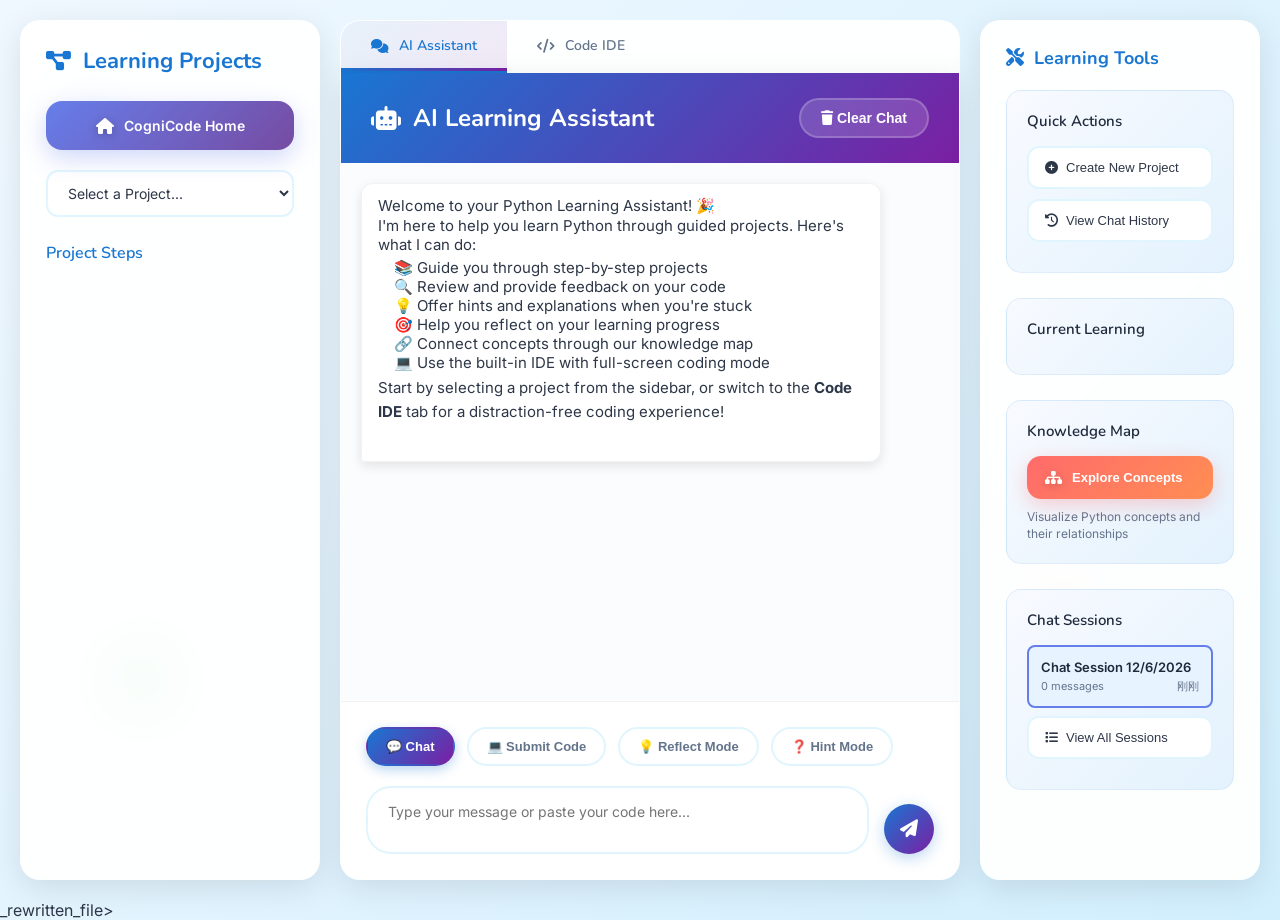
==== commit 13852ba1: "updated websites' name" ====
--- a/learning_chatbot.html
+++ b/learning_chatbot.html
@@ -3,7 +3,7 @@
 <head>
     <meta charset="UTF-8">
     <meta name="viewport" content="width=device-width, initial-scale=1.0">
-    <title>Python Learning Chatbot - PyLearn</title>
+    <title>Python Learning Chatbot - CogniCode</title>
     <link rel="icon" type="image/svg+xml" href="favicon.svg">
     <link rel="alternate icon" href="favicon.ico">
     <link href="https://fonts.googleapis.com/css2?family=Inter:wght@300;400;500;600;700;800&family=Nunito:wght@400;500;600;700;800&display=swap" rel="stylesheet">
@@ -825,7 +825,7 @@
         }
 
         /* Special styled buttons */
-        .pylearn-home-btn {
+        .cognicode-home-btn {
             width: 100%;
             padding: 16px 20px;
             background: linear-gradient(135deg, #667eea 0%, #764ba2 100%);
@@ -847,7 +847,7 @@
             box-shadow: 0 8px 25px rgba(102, 126, 234, 0.3);
         }
 
-        .pylearn-home-btn::before {
+        .cognicode-home-btn::before {
             content: '';
             position: absolute;
             top: 0;
@@ -858,17 +858,17 @@
             transition: left 0.6s ease;
         }
 
-        .pylearn-home-btn:hover::before {
+        .cognicode-home-btn:hover::before {
             left: 100%;
         }
 
-        .pylearn-home-btn:hover {
+        .cognicode-home-btn:hover {
             background: linear-gradient(135deg, #764ba2 0%, #667eea 100%);
             transform: translateY(-3px) scale(1.02);
             box-shadow: 0 12px 35px rgba(102, 126, 234, 0.4);
         }
 
-        .pylearn-home-btn i {
+        .cognicode-home-btn i {
             font-size: 16px;
             filter: drop-shadow(0 2px 4px rgba(0, 0, 0, 0.2));
         }
@@ -2246,8 +2246,8 @@
             <h2><i class="fas fa-project-diagram"></i> Learning Projects</h2>
             
             <div style="margin-bottom: 20px;">
-                <a href="index.html" class="pylearn-home-btn">
-                    <i class="fas fa-home"></i> <span>PyLearn Home</span>
+                <a href="index.html" class="cognicode-home-btn">
+                    <i class="fas fa-home"></i> <span>CogniCode Home</span>
                 </a>
             </div>
             
@@ -5279,7 +5279,7 @@
 
 # Try running this code by clicking the Run button
 def greet(name):
-    return f"Hello, {name}! Welcome to PyLearn IDE!"
+    return f"Hello, {name}! Welcome to CogniCode IDE!"
 
 # Uncomment the line below and run the code
 # print(greet("Your Name"))`;
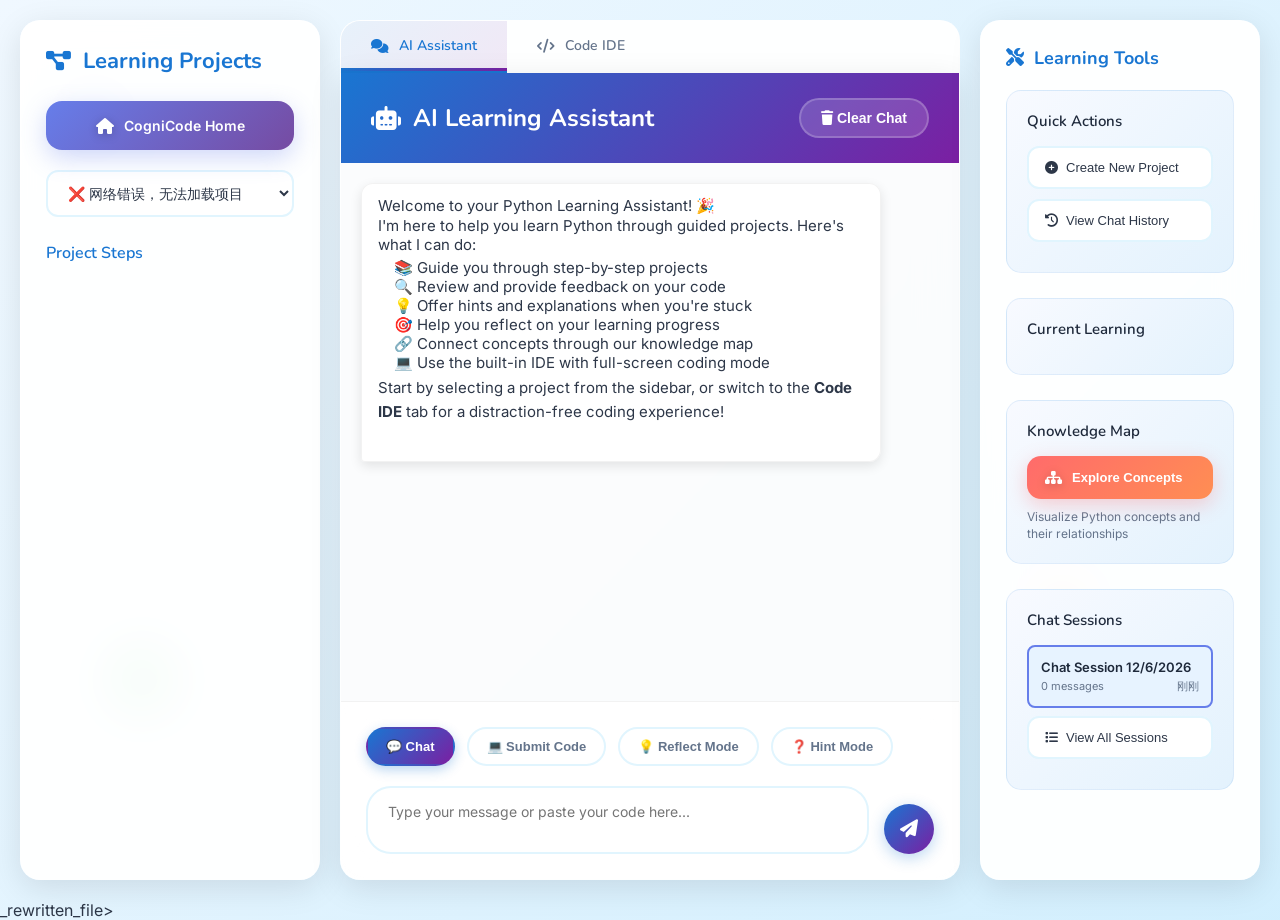
==== commit fb5c88a7: "debug the error" ====
--- a/learning_chatbot.html
+++ b/learning_chatbot.html
@@ -2741,8 +2741,17 @@
 
         // Initialize the application
         document.addEventListener('DOMContentLoaded', function() {
-            loadProjects();
-            setupEventListeners();
+            // Add delay for Vercel cold start
+            setTimeout(() => {
+                loadProjects();
+                setupEventListeners();
+            }, 1000);
+            
+            // Show loading indicator
+            const select = document.getElementById('projectSelect');
+            if (select) {
+                select.innerHTML = '<option value="">🔄 正在加载项目...</option>';
+            }
         });
 
         // Setup event listeners
@@ -2798,12 +2807,43 @@
         // Load available projects
         async function loadProjects() {
             try {
+                console.log('🔄 正在加载项目列表...');
                 const response = await fetch('/api/projects');
+                
+                console.log('📡 API响应状态:', response.status);
+                
+                if (!response.ok) {
+                    throw new Error(`HTTP ${response.status}: ${response.statusText}`);
+                }
+                
                 const data = await response.json();
+                console.log('📊 API响应数据:', data);
                 
                 if (data.success) {
                     const select = document.getElementById('projectSelect');
                     select.innerHTML = '<option value="">Select a Project...</option>';
+                    
+                    // Log debug information if available
+                    if (data.debug) {
+                        console.log('🐛 调试信息:', data.debug);
+                        if (data.debug.errors && data.debug.errors.length > 0) {
+                            console.warn('⚠️ 加载项目时发现错误:', data.debug.errors);
+                        }
+                    }
+                    
+                    // Check if we have any projects
+                    const projectCount = Object.keys(data.projects || {}).length;
+                    console.log(`📁 找到 ${projectCount} 个项目`);
+                    
+                    if (projectCount === 0) {
+                        const option = document.createElement('option');
+                        option.value = '';
+                        option.textContent = '❌ 没有找到任何项目';
+                        option.disabled = true;
+                        select.appendChild(option);
+                        console.warn('⚠️ 没有找到任何项目');
+                        return;
+                    }
                     
                     // Separate template and user-created projects
                     const templateProjects = {};
@@ -2816,6 +2856,9 @@
                             userProjects[id] = project;
                         }
                     });
+                    
+                    console.log(`📚 模板项目: ${Object.keys(templateProjects).length} 个`);
+                    console.log(`👤 用户项目: ${Object.keys(userProjects).length} 个`);
                     
                     // Add template projects
                     if (Object.keys(templateProjects).length > 0) {
@@ -2842,9 +2885,32 @@
                         });
                         select.appendChild(userGroup);
                     }
+                    
+                    console.log('✅ 项目列表加载完成');
+                } else {
+                    console.error('❌ API返回失败:', data.error);
+                    const select = document.getElementById('projectSelect');
+                    const option = document.createElement('option');
+                    option.value = '';
+                    option.textContent = '❌ 加载项目失败: ' + (data.error || '未知错误');
+                    option.disabled = true;
+                    select.appendChild(option);
                 }
             } catch (error) {
-                console.error('Error loading projects:', error);
+                console.error('❌ 加载项目时发生错误:', error);
+                
+                // Show error in dropdown
+                const select = document.getElementById('projectSelect');
+                if (select) {
+                    select.innerHTML = '<option value="">❌ 网络错误，无法加载项目</option>';
+                }
+                
+                // Try to show detailed error information
+                console.group('🔍 错误详情');
+                console.error('错误类型:', error.name);
+                console.error('错误信息:', error.message);
+                console.error('错误堆栈:', error.stack);
+                console.groupEnd();
             }
         }
 
